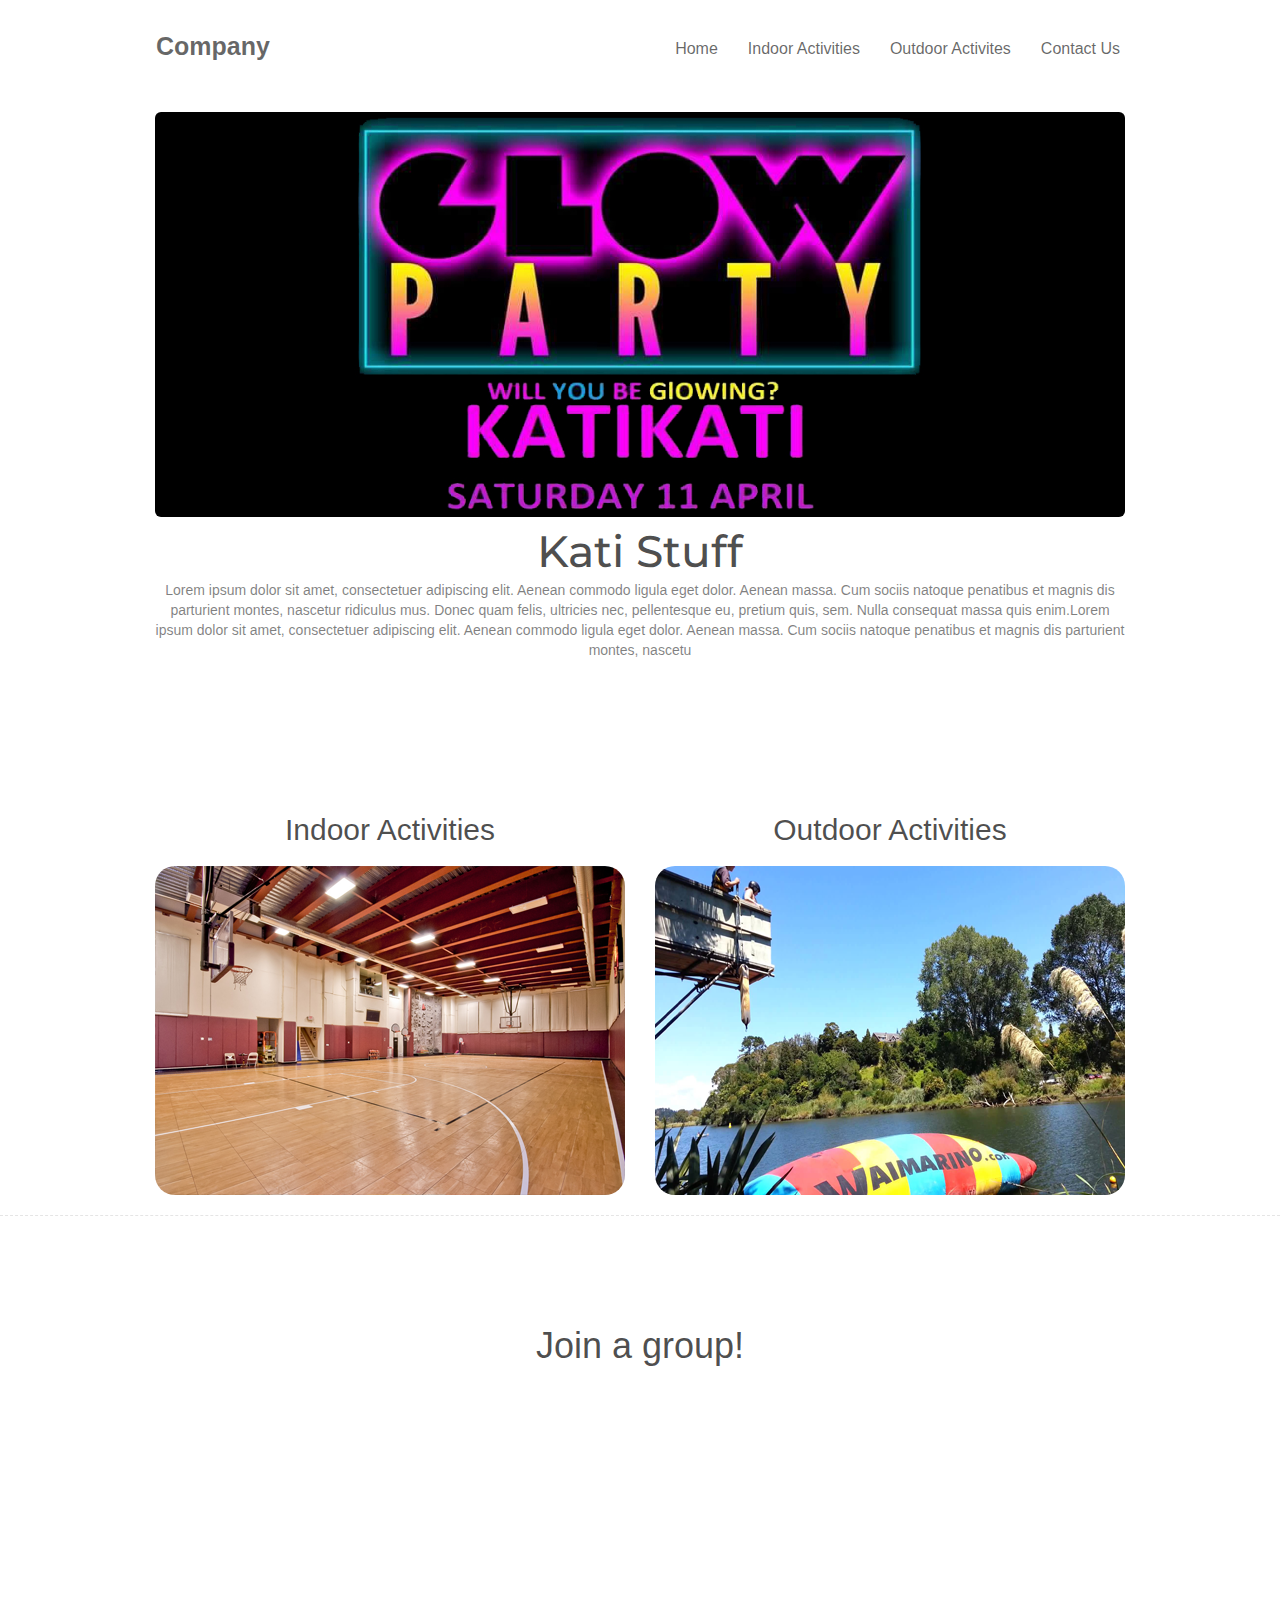
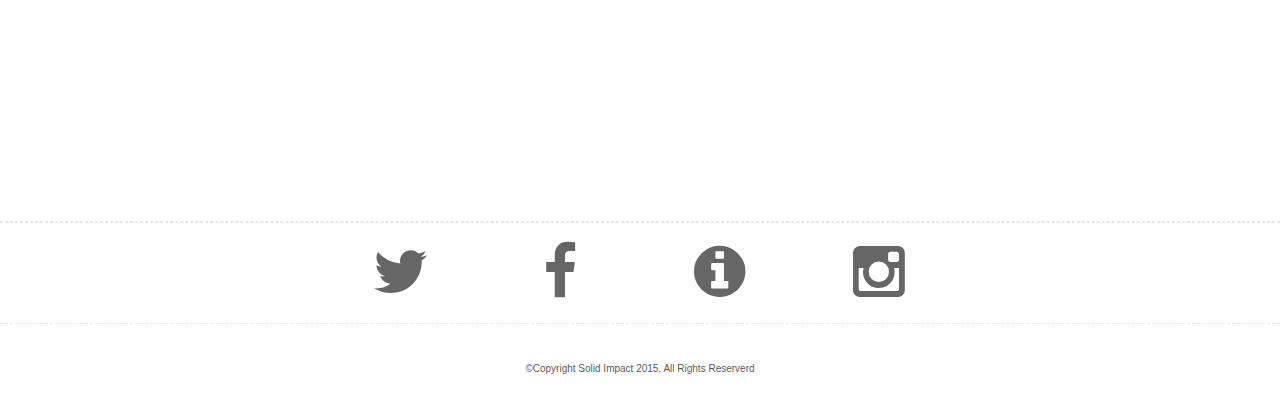
==== index.html @ 8f399c07 "Added Facebook and new pages" ====
<!doctype html>
<html>
<head>
    <meta charset="utf-8">
    <meta name="keywords" content="">
    <meta name="description" content="">
    <link rel="shortcut icon" type="image/png" href="favicon.png" />
    <meta name="viewport" content="width=device-width, initial-scale=1">
    <link rel="stylesheet" type="text/css" href="./css/bootstrap.css">
    <link rel="stylesheet" id="ppstyle" type="text/css" href="style.css">
    <link rel='stylesheet' href='./css/font-awesome.min.css'/><link href='http://fonts.googleapis.com/css?family=Montserrat' rel='stylesheet' type='text/css'>
    <script src="./js/jquery-2.1.0.min.js"></script>
    <script src="./js/bootstrap.js"></script>
    <script src="./js/blocs.js"></script>
    <title>index - </title>
</head>
<body>
<!-- Main container -->
<div class="page-container">
    <!-- Navigation Bloc --><div class="bloc bgc-2 l-bloc" id="nav-bloc">
	<div class="container bloc-sm">
		<nav class="navbar row">
			<div class="navbar-header">
				<a class="navbar-brand" href="index.html">Company</a>
				<button id="nav-toggle" type="button" class="ui-navbar-toggle navbar-toggle" data-toggle="collapse" data-target=".navbar-1">
					<span class="sr-only">Toggle navigation</span><span class="icon-bar"></span><span class="icon-bar"></span><span class="icon-bar"></span>
				</button>
			</div>
			<div class="collapse navbar-collapse navbar-1">
				<ul class="site-navigation nav">
					<li>
						<a href="index.html">Home</a>
					</li>
					<li>
						<a href="indoor-activities.html">Indoor Activities</a>
					</li>
					<li>
						<a href="outdoor-activites-.html">Outdoor Activites</a>
					</li>
					<li>
						<a href="-contact-us.html">Contact Us</a>
					</li>
				</ul>
			</div>
		</nav>
	</div>
</div><!-- Navigation Bloc END --><!-- bloc-1 --><div class="bloc  l-bloc" id="bloc-1">
	<div class="container bloc-sm">
		<div class="row">
			<div class="col-sm-12">
				<img src="img/Untitled-2.jpg" class="img-responsive img-rd" alt='' />
				<h3 class="text-center  mg-sm">
					Kati Stuff
				</h3>
				<p class="text-center">
					Lorem ipsum dolor sit amet, consectetuer adipiscing elit. Aenean commodo ligula eget dolor. Aenean massa. Cum sociis natoque penatibus et magnis dis parturient montes, nascetur ridiculus mus. Donec quam felis, ultricies nec, pellentesque eu, pretium quis, sem. Nulla consequat massa quis enim.Lorem ipsum dolor sit amet, consectetuer adipiscing elit. Aenean commodo ligula eget dolor. Aenean massa. Cum sociis natoque penatibus et magnis dis parturient montes, nascetu
				</p>
			</div>
		</div>
	</div>
</div><!-- bloc-1 END --><!-- bloc-2 --><div class="bloc  l-bloc" id="bloc-2">
	<div class="container bloc-sm">
		<div class="row">
			<div class="text-center">
				<a href="index.html" class="btn   btn-lg wire-btn-c-1 btn-wire">Find An Activity</a>
			</div>
		</div>
	</div>
</div><!-- bloc-2 END --><!-- bloc-3 --><div class="bloc l-bloc " id="bloc-3">
	<div class="container bloc-sm">
		<div class="row">
			<div class="col-sm-6">
				<h2 class="mg-md text-center">
					Indoor Activities
				</h2><a href="index.html"><img src="img/Untitled-5.png" class="img-responsive img-rd-md" alt='' /></a>
			</div>
			<div class="col-sm-6">
				<h2 class="mg-md text-center">
					Outdoor Activities
				</h2><a href="index.html"><img src="img/Untitled-4.png" class="img-responsive img-rd-md" alt='' /></a>
			</div>
		</div>
	</div>
</div><!-- bloc-3 END --><!-- bloc-4 --><div class="bloc  l-bloc b-divider-dashed" id="bloc-4">
	<div class="container bloc-lg">
		<div class="row">
			<div class="col-sm-12">
				<h1 class="mg-md text-center">
					Join a group!
				</h1>
			</div>
		</div>
		<div class="row voffset">
			<div class="col-sm-6">
				<iframe width="100%" height="300" frameborder="0" style="border:0">
				</iframe>
			</div>
			<div class="col-sm-6">
				<iframe width="100%" height="300" frameborder="0" style="border:0">
				</iframe>
			</div>
		</div>
	</div>
</div><!-- bloc-4 END --><!-- bloc-5 --><div class="bloc  l-bloc b-divider-dashed" id="bloc-5">
	<div class="container bloc-sm">
		<div class="row">
			<div class="col-sm-12 col-md-8 col-md-offset-2">
				<div class="col-sm-3 text-center">
					<a class="social-lg" href="#"><span class="fa fa-twitter icon-lg"></span></a>
				</div>
				<div class="col-sm-3 text-center">
					<a class="social-lg" href="#"><span class="fa fa-facebook icon-lg"></span></a>
				</div>
				<div class="col-sm-3 text-center">
					<a class="social-lg" href="index.html"><span class="fa fa-info-circle icon-lg"></span></a>
				</div>
				<div class="col-sm-3 text-center">
					<a class="social-lg" href="#"><span class="fa fa-instagram icon-lg"></span></a>
				</div>
			</div>
		</div>
	</div>
</div><!-- bloc-5 END --><!-- Footer - bloc-9 --><div class="bloc  l-bloc" id="bloc-9">
	<div class="container">
		<div class="col-sm-12 col-md-8 col-md-offset-2">
			<h3 class="text-center ">
				©Copyright Solid Impact 2015, All Rights Reserverd
			</h3>
		</div>
	</div>
</div><!-- Footer - bloc-9 END -->
</div>
<!-- Main container END -->

</body>
    
<!-- Google Analytics -->

<!-- Google Analytics END -->

</html>
---- style.css ----
/*-----------------------------------------------------------------------------------*/
/*	    
/*      Built with blocs
/*-----------------------------------------------------------------------------------*/

body{
	margin:0;
	padding:0;
    background:#FFF;
    -webkit-font-smoothing: antialiased;
}
a:hover{text-decoration: none; cursor:pointer;}


   


/* Globals type styling */
    h1, h2, h3, h4, h5, h6, p, label, .btn, a{
	font-family:"Helvetica";
}


/* Site container width */

.container{
	max-width:970px;
}

/* Blocs */

.bloc{
	width:100%;
	background: 50% 50% no-repeat;
	-webkit-background-size: cover;
	-moz-background-size: cover;
	-o-background-size: cover;
	background-size: cover;
}


/* Bloc sizes */

.bloc-lg{
	padding:100px 0;
}
.bloc-sm{
	padding:20px 0;
}


/* Bloc - Light theme */

.l-bloc{
	color:rgba(0,0,0,.5);
}
.l-bloc button:hover{
	color:rgba(0,0,0,.7);
}
.l-bloc h1,.l-bloc h2,.l-bloc h3,.l-bloc h4,.l-bloc h5, .l-bloc h6, .l-bloc .ico{
	color:rgba(0,0,0,.7);
}
.l-bloc .icon-round{
	border-color:rgba(0,0,0,.7);
}
.l-bloc .divider-h span{
	border-color:rgba(0,0,0,.1);
}
.l-bloc a{
	color:rgba(0,0,0,.6);
}
.l-bloc a:hover{
	color:rgba(0,0,0,1);
}
.l-bloc .navbar-toggle .icon-bar{
	color:rgba(0,0,0,.6);
}
.l-bloc .btn-wire, .l-bloc .btn-wire:hover{
	color:rgba(0,0,0,.7);
	border-color:rgba(0,0,0,.3);
}
.voffset{
	margin-top:30px;
}
/* Bloc Dividers */

.b-divider-dashed{
	border-top:1px dashed rgba(0,0,0,.1);
	border-bottom:1px dashed rgba(0,0,0,.1);
}


/* Custom bloc styling */

#nav-bloc,#bloc-1,#bloc-3,#bloc-6,#bloc-7,#bloc-8{
	background-color:#ffffff;
}
#bloc-2,#bloc-4,#bloc-5,#bloc-9{
	background-color:#ffffff;
}
#bloc-1 h3{
	font-family: Montserrat;
	font-size: 44px;
}
#bloc-9 h3{
	line-height: 50px;
	font-size: 10px;
}


/* NavBar */

.navbar{
	margin-bottom: 0;
}
.navbar-brand{
	height:auto;
	padding:15px 15px;
	font-size:25px!important;
	font-weight:normal;
	font-weight:600;
}
.navbar-brand img{
	width: auto;
	max-height: 200px;
	margin: 0 5px 0 0;
	display:inline;
}
.navbar-brand{
	padding: 15px 15px;
}
.navbar .nav{
	padding-top: 2px;
	margin-right: -16px;
	float:right;
}
.nav > li{
	float:left;
	margin-top:4px;
	font-size:16px;
}
.nav > li a:hover, .nav > li a:focus{
	background:transparent;
}
.navbar-toggle{
	margin: 10px 0 0 0;
	border: 0px;
}
.navbar-toggle:hover{
	background:transparent!important;
}
.navbar-toggle .icon-bar{
	background-color: rgba(0,0,0,.5);
	width: 26px;
}
 /* Inverted navbar */

.nav-invert .navbar .nav{
	float:left;
}
.nav-invert .navbar-header, .nav-invert .navbar-brand{
	float:right;
}
 @media (min-width: 768px){
	.site-navigation{
	position: absolute;
	 top: 50%;
	 right:20px;
	transform: translate(0, -50%);
	-webkit-transform:translateY(-50%);
}
.nav-invert .site-navigation{
	left:20px;
	right:0;
}
}

/* Bric adjustment margins */

.mg-sm{
	margin-top:10px;
	margin-bottom:5px;
}
.mg-md{
	margin-top:10px;
	margin-bottom:20px;
}

/* Buttons */

.btn{
	margin: 0 5px 5px 0;
}
.btn.pull-right{
	margin: 0 0 5px 5px;
}
.btn-d,.btn-d:hover,.btn-d:focus{
	color:#FFF!important;
	background:rgba(0,0,0,.3);
}
.btn-wire{
	background:transparent!important;
	border:2px solid transparent;
}
.btn-wire:hover{
	background:transparent!important;
	border:2px solid transparent;
}

/* Button colour styles */

.btn-c-1{
	background:#ffffff;
	color:rgba(0,0,0,.5)!important;
}
.btn-c-1:hover{
	background:#cccccc;
	color:rgba(0,0,0,.5)!important;
}
.wire-btn-c-1{
	color:#ffffff!important;
	border-color:#ffffff!important;
}


/* Icons */
.icon-lg{
	font-size:60px!important;
}


/*  Rounded image */
.img-rd{
	border-radius:6px;
}
.img-rd-md{
	border-radius:20px;
}
.img-rd-lg{
	border-radius:34px;
}



/*iFrame*/

iframe{
	border:0;
}


/* Mobile adjustments */

@media (max-width: 767px)
{
    .page-container{
        overflow-x: hidden;
    }
    h1,h2,h3,h4,h5,h6,p{
        padding-left:5px!important; 
        padding-right:5px!important; 
    }
    .bloc{
        text-align: center;
        -webkit-background-size: auto 200%;
        -moz-background-size: auto 200%;
        -o-background-size: auto 200%;
        background-size: auto 200%;
    }
    .b-parallax{
        background-attachment:scroll;
    }
    .navbar .nav{
        padding-top: 0;
        border-top:1px solid rgba(0,0,0,.2);
        float:none!important;
    }
    .navbar.row{
        margin-left: 0;
        margin-right: 0;
    }
    .site-navigation{
	   position:inherit;
	   transform:none;
	   -webkit-transform:none;
	   -ms-transform:none;
    }  
    .nav > li{
        margin-top: 0;
        border-bottom:1px solid rgba(0,0,0,.1);
        background:rgba(0,0,0,.05);
        text-align: left;
        width:100%;
    }
    .nav > li:hover{
        background:rgba(0,0,0,.08);
    }
    .navbar-collapse{
        padding:0;
        overflow-x: hidden;
        -webkit-box-shadow: none;
        box-shadow: none;
    }
    .navbar-brand img{
        max-height: 40px;
        width:auto;
        margin: -10px 5px 0 0;    
    }
    .nav-invert .navbar-header{
        float: none;
        width:100%;
    }
    .nav-invert .navbar-toggle{
        float:left; 
    }
    .btn.pull-left, .btn.pull-right{
       float:none!important; 
    }
    .bloc-xl,.bloc-lg{
        padding: 40px 0;
    }
    .a-block{
        text-align: center;
    }
    .btn-dwn{
       display:none; 
    }
}
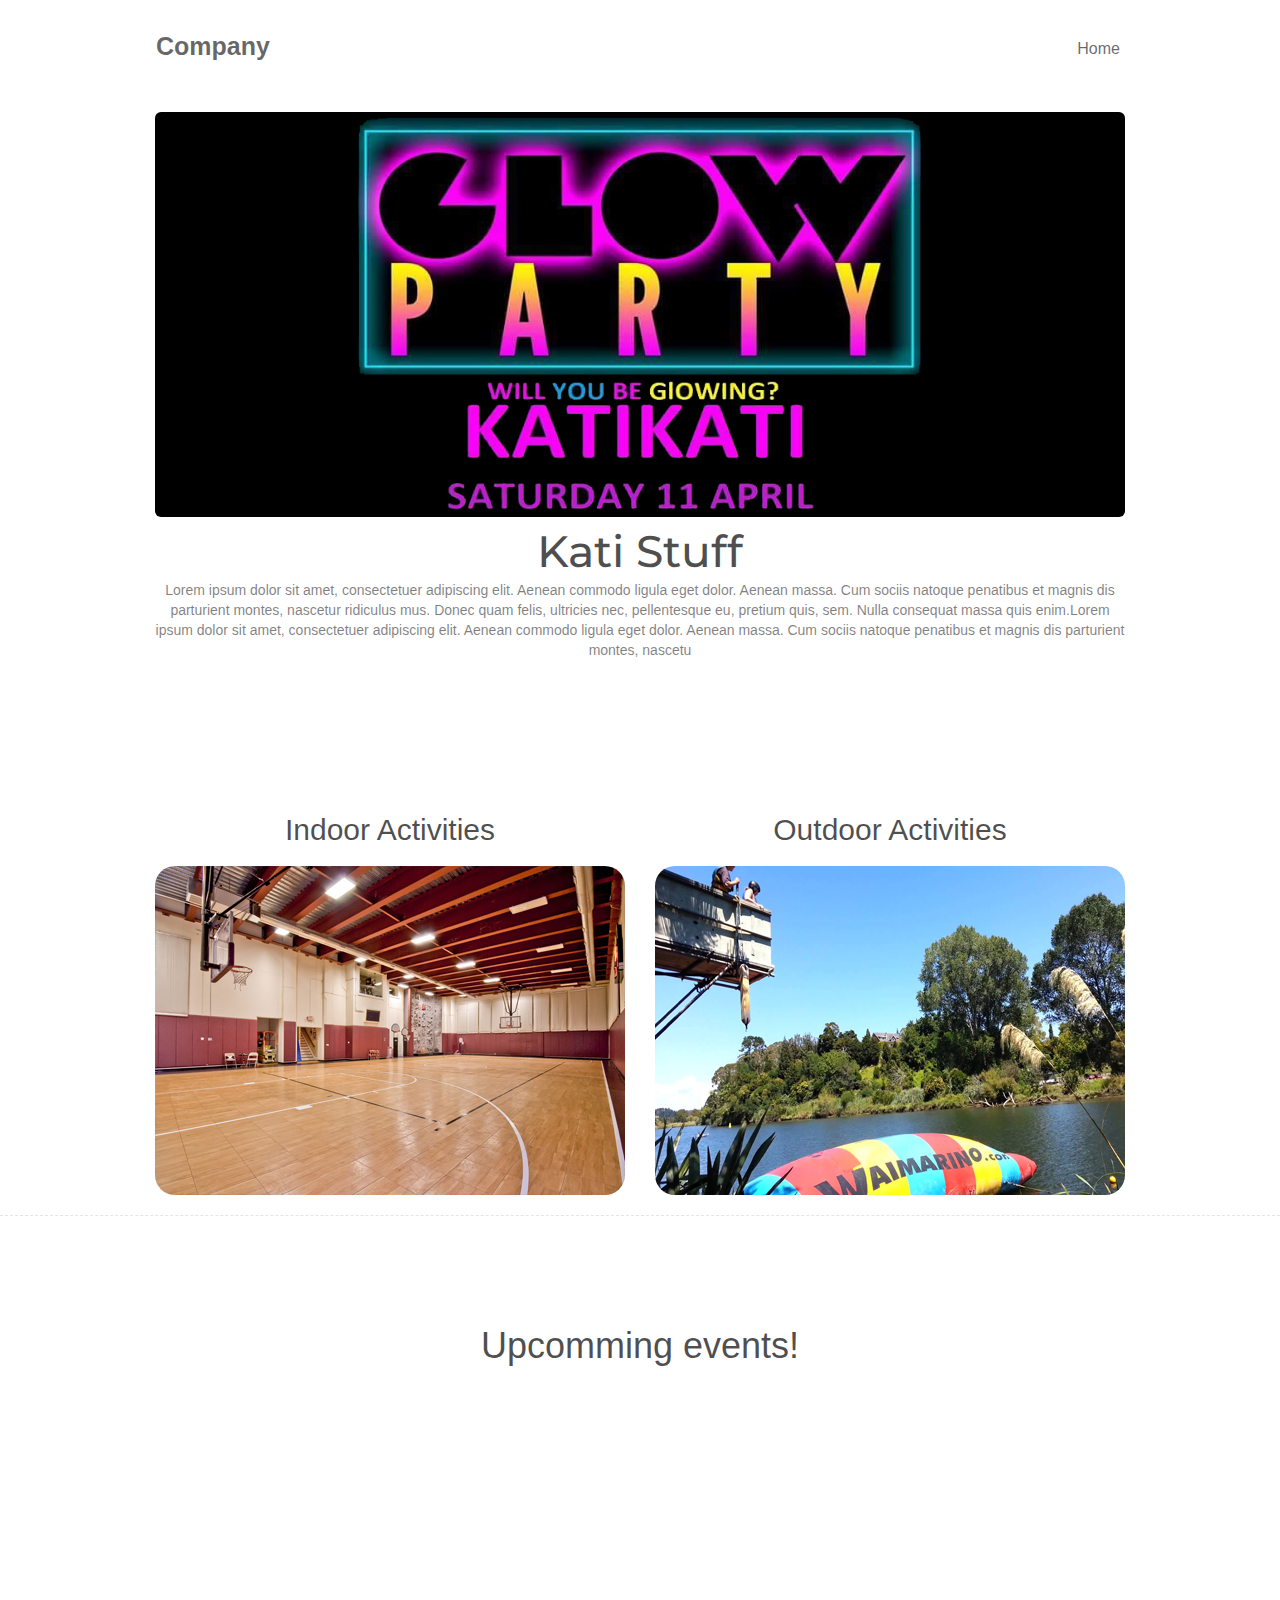
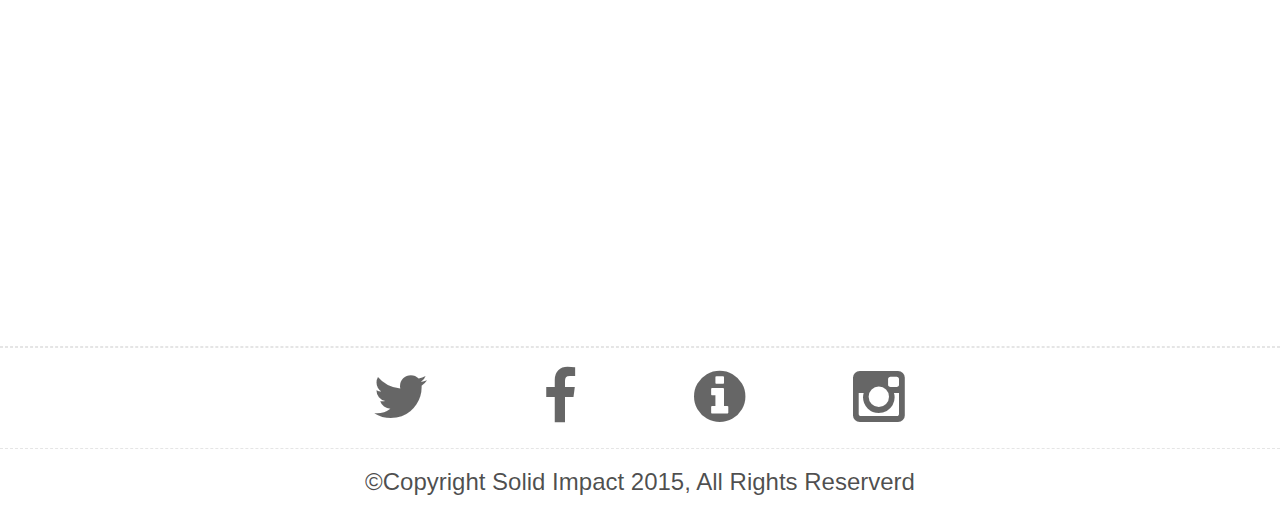
==== commit 34f46d98: "Fix facebook width & height" ====
--- a/index.html
+++ b/index.html
@@ -17,8 +17,8 @@
 <body>
 <!-- Main container -->
 <div class="page-container">
-    -<!-- Navigation Bloc -->+    
+<!-- Navigation Bloc -->
 <div class="bloc bgc-2 l-bloc" id="nav-bloc">
 	<div class="container bloc-sm">
 		<nav class="navbar row">
@@ -33,23 +33,14 @@
 					<li>
 						<a href="index.html">Home</a>
 					</li>
-					<li>
-						<a href="indoor-activities.html">Indoor Activities</a>
-					</li>
-					<li>
-						<a href="outdoor-activites-.html">Outdoor Activites</a>
-					</li>
-					<li>
-						<a href="-contact-us.html">Contact Us</a>
-					</li>
 				</ul>
 			</div>
 		</nav>
 	</div>
-</div>-<!-- Navigation Bloc END -->--<!-- bloc-1 -->+</div>
+<!-- Navigation Bloc END -->
+
+<!-- bloc-1 -->
 <div class="bloc  l-bloc" id="bloc-1">
 	<div class="container bloc-sm">
 		<div class="row">
@@ -64,10 +55,10 @@
 			</div>
 		</div>
 	</div>
-</div>-<!-- bloc-1 END -->--<!-- bloc-2 -->+</div>
+<!-- bloc-1 END -->
+
+<!-- bloc-2 -->
 <div class="bloc  l-bloc" id="bloc-2">
 	<div class="container bloc-sm">
 		<div class="row">
@@ -76,10 +67,10 @@
 			</div>
 		</div>
 	</div>
-</div>-<!-- bloc-2 END -->--<!-- bloc-3 -->+</div>
+<!-- bloc-2 END -->
+
+<!-- bloc-3 -->
 <div class="bloc l-bloc " id="bloc-3">
 	<div class="container bloc-sm">
 		<div class="row">
@@ -95,34 +86,34 @@
 			</div>
 		</div>
 	</div>
-</div>-<!-- bloc-3 END -->--<!-- bloc-4 -->+</div>
+<!-- bloc-3 END -->
+
+<!-- bloc-4 -->
 <div class="bloc  l-bloc b-divider-dashed" id="bloc-4">
 	<div class="container bloc-lg">
 		<div class="row">
 			<div class="col-sm-12">
 				<h1 class="mg-md text-center">
-					Join a group!
+					Upcomming events!
 				</h1>
 			</div>
 		</div>
 		<div class="row voffset">
 			<div class="col-sm-6">
-				<iframe width="100%" height="300" frameborder="0" style="border:0">
-				</iframe>
+				<iframe src="http://www.facebook.com/plugins/likebox.php?href=http%3A%2F%2Fwww.facebook.com%2Fyouthmpowa?fref=ts&width=600&colorscheme=light&show_faces=true&border_color&stream=true&header=true&height=435" scrolling="yes" frameborder="0" style="border:none; overflow:hidden; width:500px; height:430px; background: white; float:left; " allowtransparency="true">
+</iframe>
 			</div>
 			<div class="col-sm-6">
-				<iframe width="100%" height="300" frameborder="0" style="border:0">
-				</iframe>
+				<iframe src="http://www.facebook.com/plugins/likebox.php?href=http%3A%2F%2Fwww.facebook.com%2FKatchKatikatiInc?fref=ts&width=600&colorscheme=light&show_faces=true&border_color&stream=true&header=true&height=435" scrolling="yes" frameborder="0" style="border:none; overflow:hidden; width:500px; height:430px; background: white; float:left; " allowtransparency="true">
+</iframe>
 			</div>
 		</div>
 	</div>
-</div>-<!-- bloc-4 END -->--<!-- bloc-5 -->+</div>
+<!-- bloc-4 END -->
+
+<!-- bloc-5 -->
 <div class="bloc  l-bloc b-divider-dashed" id="bloc-5">
 	<div class="container bloc-sm">
 		<div class="row">
@@ -142,11 +133,11 @@
 			</div>
 		</div>
 	</div>
-</div>-<!-- bloc-5 END -->--<!-- Footer - bloc-9 -->-<div class="bloc  l-bloc" id="bloc-9">
+</div>
+<!-- bloc-5 END -->
+
+<!-- Footer - bloc-6 -->
+<div class="bloc  l-bloc" id="bloc-6">
 	<div class="container">
 		<div class="col-sm-12 col-md-8 col-md-offset-2">
 			<h3 class="text-center ">
@@ -154,8 +145,8 @@
 			</h3>
 		</div>
 	</div>
-</div>-<!-- Footer - bloc-9 END -->
+</div>
+<!-- Footer - bloc-6 END -->
 </div>
 <!-- Main container END -->
 
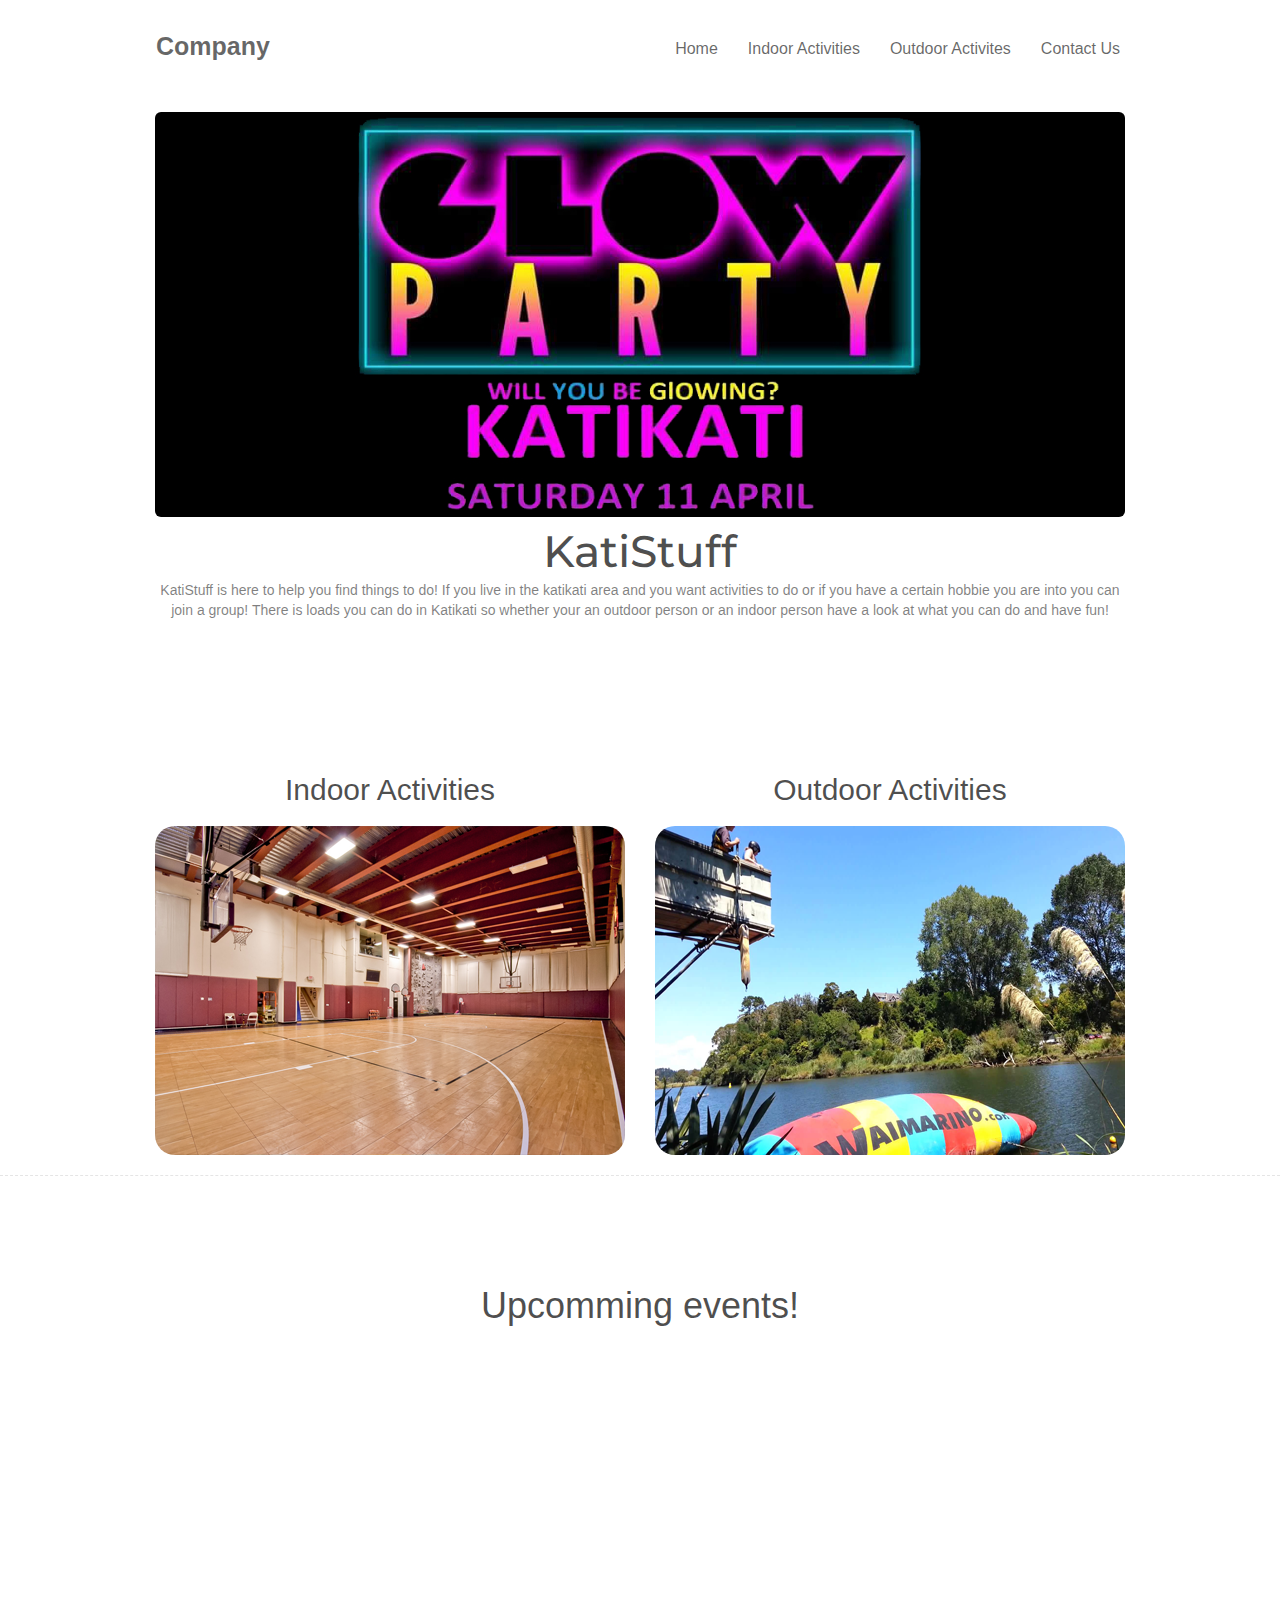
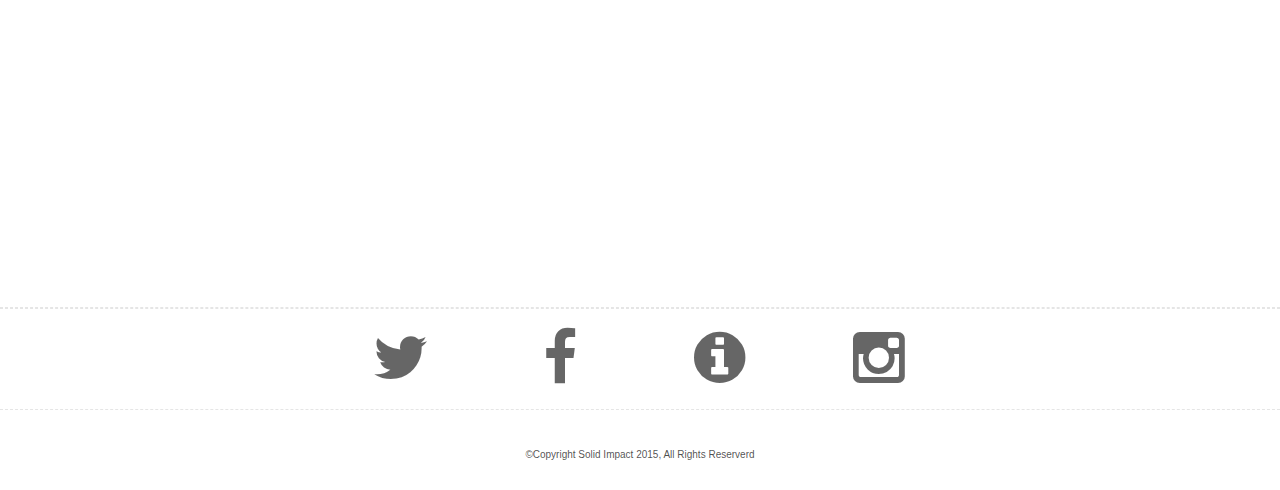
==== commit a0c608d4: "Merge branch 'master' of https://github.com/Splizard/KatiStuff" ====
--- a/index.html
+++ b/index.html
@@ -33,6 +33,15 @@
 					<li>
 						<a href="index.html">Home</a>
 					</li>
+					<li>
+						<a href="indoor-activities.html">Indoor Activities</a>
+					</li>
+					<li>
+						<a href="outdoor-activites-.html">Outdoor Activites</a>
+					</li>
+					<li>
+						<a href="-contact-us.html">Contact Us</a>
+					</li>
 				</ul>
 			</div>
 		</nav>
@@ -47,10 +56,10 @@
 			<div class="col-sm-12">
 				<img src="img/Untitled-2.jpg" class="img-responsive img-rd" alt='' />
 				<h3 class="text-center  mg-sm">
-					Kati Stuff
+					KatiStuff
 				</h3>
 				<p class="text-center">
-					Lorem ipsum dolor sit amet, consectetuer adipiscing elit. Aenean commodo ligula eget dolor. Aenean massa. Cum sociis natoque penatibus et magnis dis parturient montes, nascetur ridiculus mus. Donec quam felis, ultricies nec, pellentesque eu, pretium quis, sem. Nulla consequat massa quis enim.Lorem ipsum dolor sit amet, consectetuer adipiscing elit. Aenean commodo ligula eget dolor. Aenean massa. Cum sociis natoque penatibus et magnis dis parturient montes, nascetu
+					KatiStuff is here to help you find things to do! If you live in the katikati area and you want activities to do or if you have a certain hobbie you are into you can join a group! There is loads you can do in Katikati so whether your an outdoor person or an indoor person have a look at what you can do and have fun!
 				</p>
 			</div>
 		</div>
@@ -108,6 +117,8 @@
 				<iframe src="http://www.facebook.com/plugins/likebox.php?href=http%3A%2F%2Fwww.facebook.com%2FKatchKatikatiInc?fref=ts&width=600&colorscheme=light&show_faces=true&border_color&stream=true&header=true&height=435" scrolling="yes" frameborder="0" style="border:none; overflow:hidden; width:500px; height:430px; background: white; float:left; " allowtransparency="true">
 </iframe>
 			</div>
+			<div class="col-sm-6">
+			</div>
 		</div>
 	</div>
 </div>
@@ -136,8 +147,8 @@
 </div>
 <!-- bloc-5 END -->
 
-<!-- Footer - bloc-6 -->
-<div class="bloc  l-bloc" id="bloc-6">
+<!-- Footer - bloc-9 -->
+<div class="bloc  l-bloc" id="bloc-9">
 	<div class="container">
 		<div class="col-sm-12 col-md-8 col-md-offset-2">
 			<h3 class="text-center ">
@@ -146,7 +157,7 @@
 		</div>
 	</div>
 </div>
-<!-- Footer - bloc-6 END -->
+<!-- Footer - bloc-9 END -->
 </div>
 <!-- Main container END -->
 
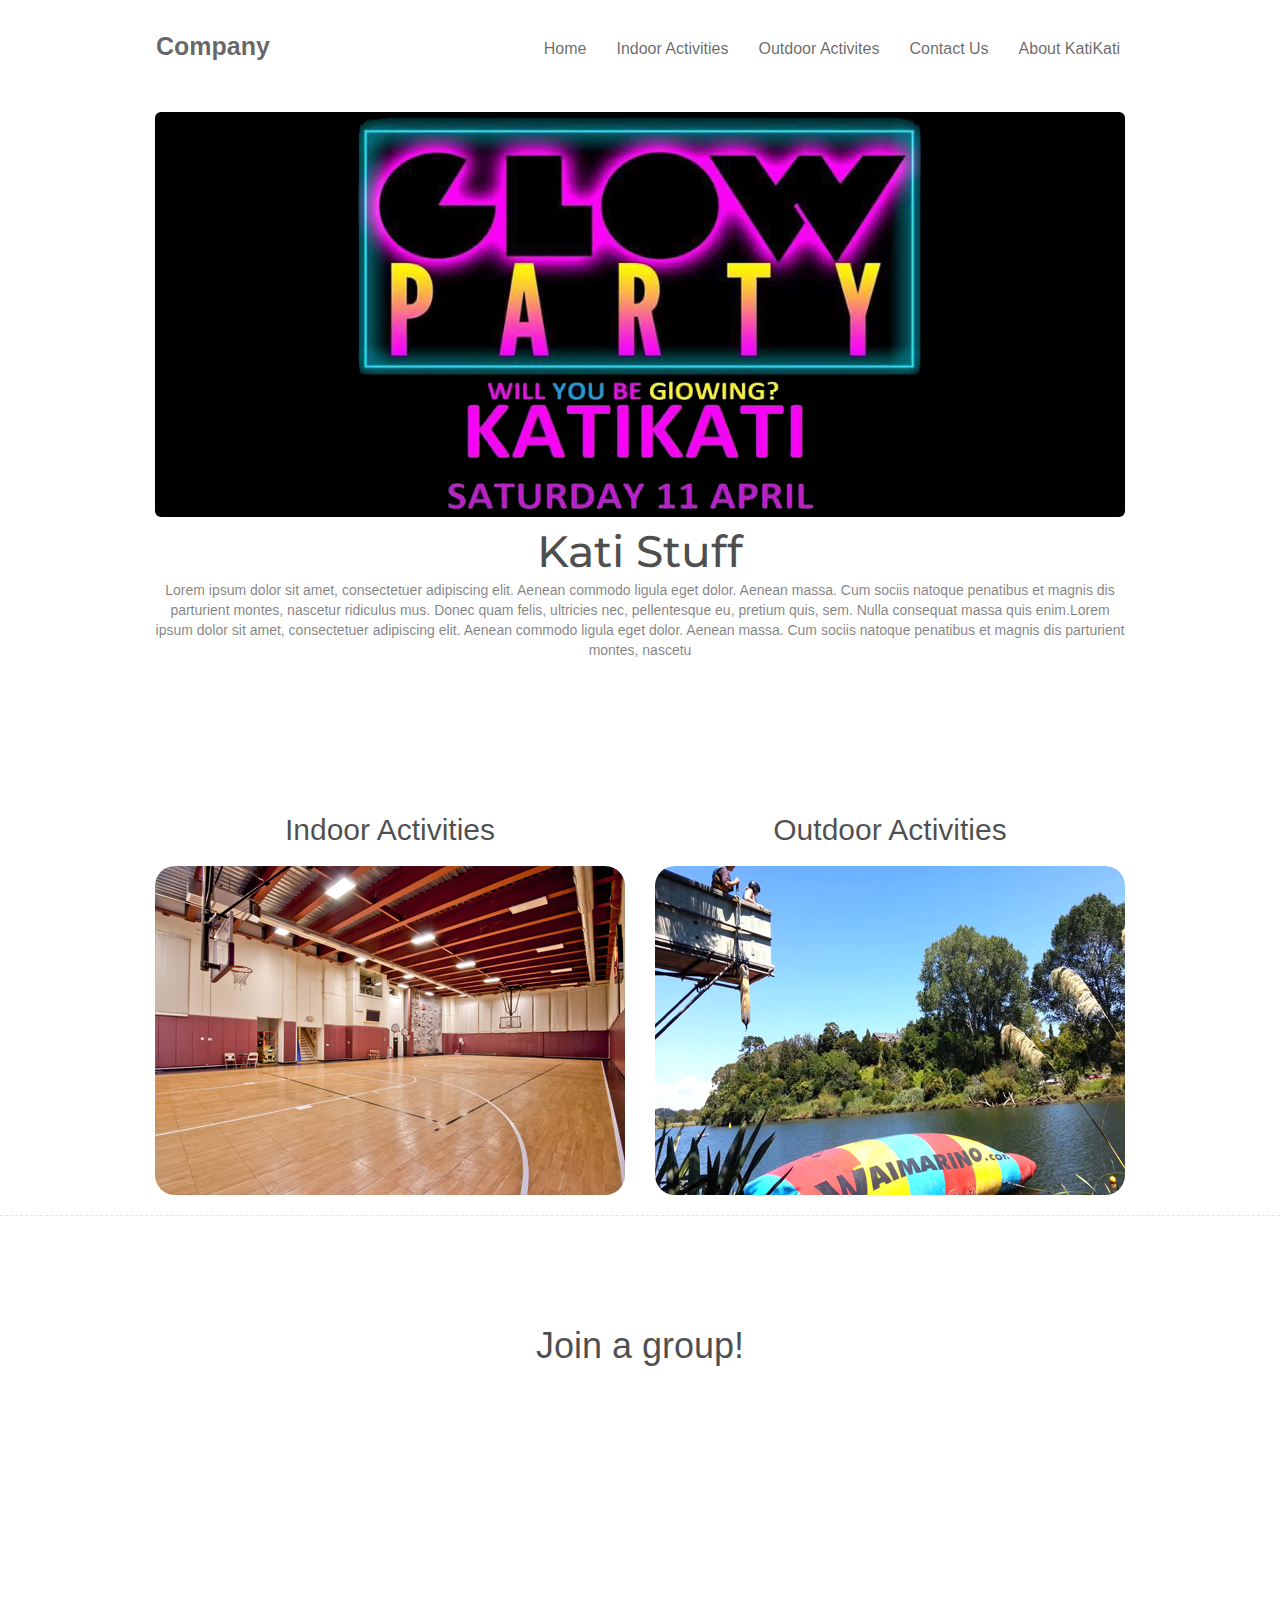
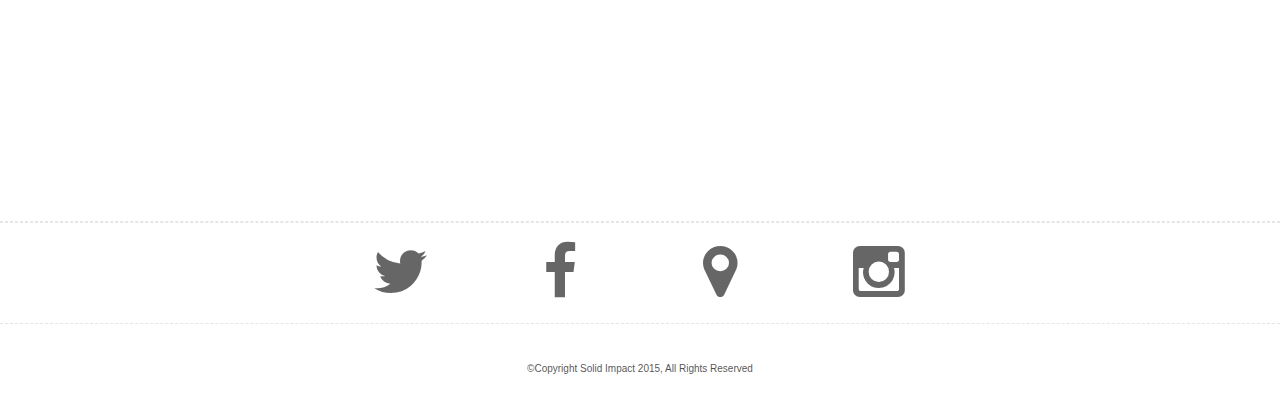
==== commit bbd55c8b: "Added About katikait" ====
--- a/index.html
+++ b/index.html
@@ -17,8 +17,8 @@
 <body>
 <!-- Main container -->
 <div class="page-container">
-    
-<!-- Navigation Bloc -->
+    +<!-- Navigation Bloc --> <div class="bloc bgc-2 l-bloc" id="nav-bloc">
 	<div class="container bloc-sm">
 		<nav class="navbar row">
@@ -42,32 +42,35 @@
 					<li>
 						<a href="-contact-us.html">Contact Us</a>
 					</li>
+					<li>
+						<a href="about-katikati.html">About KatiKati</a>
+					</li>
 				</ul>
 			</div>
 		</nav>
 	</div>
-</div>
-<!-- Navigation Bloc END -->
-
-<!-- bloc-1 -->
+</div>+<!-- Navigation Bloc END -->++<!-- bloc-1 --> <div class="bloc  l-bloc" id="bloc-1">
 	<div class="container bloc-sm">
 		<div class="row">
 			<div class="col-sm-12">
 				<img src="img/Untitled-2.jpg" class="img-responsive img-rd" alt='' />
 				<h3 class="text-center  mg-sm">
-					KatiStuff
+					Kati Stuff
 				</h3>
 				<p class="text-center">
-					KatiStuff is here to help you find things to do! If you live in the katikati area and you want activities to do or if you have a certain hobbie you are into you can join a group! There is loads you can do in Katikati so whether your an outdoor person or an indoor person have a look at what you can do and have fun!
+					Lorem ipsum dolor sit amet, consectetuer adipiscing elit. Aenean commodo ligula eget dolor. Aenean massa. Cum sociis natoque penatibus et magnis dis parturient montes, nascetur ridiculus mus. Donec quam felis, ultricies nec, pellentesque eu, pretium quis, sem. Nulla consequat massa quis enim.Lorem ipsum dolor sit amet, consectetuer adipiscing elit. Aenean commodo ligula eget dolor. Aenean massa. Cum sociis natoque penatibus et magnis dis parturient montes, nascetu
 				</p>
 			</div>
 		</div>
 	</div>
-</div>
-<!-- bloc-1 END -->
-
-<!-- bloc-2 -->
+</div>+<!-- bloc-1 END -->++<!-- bloc-2 --> <div class="bloc  l-bloc" id="bloc-2">
 	<div class="container bloc-sm">
 		<div class="row">
@@ -76,10 +79,10 @@
 			</div>
 		</div>
 	</div>
-</div>
-<!-- bloc-2 END -->
-
-<!-- bloc-3 -->
+</div>+<!-- bloc-2 END -->++<!-- bloc-3 --> <div class="bloc l-bloc " id="bloc-3">
 	<div class="container bloc-sm">
 		<div class="row">
@@ -95,36 +98,34 @@
 			</div>
 		</div>
 	</div>
-</div>
-<!-- bloc-3 END -->
-
-<!-- bloc-4 -->
+</div>+<!-- bloc-3 END -->++<!-- bloc-4 --> <div class="bloc  l-bloc b-divider-dashed" id="bloc-4">
 	<div class="container bloc-lg">
 		<div class="row">
 			<div class="col-sm-12">
 				<h1 class="mg-md text-center">
-					Upcomming events!
+					Join a group!
 				</h1>
 			</div>
 		</div>
 		<div class="row voffset">
 			<div class="col-sm-6">
-				<iframe src="http://www.facebook.com/plugins/likebox.php?href=http%3A%2F%2Fwww.facebook.com%2Fyouthmpowa?fref=ts&width=600&colorscheme=light&show_faces=true&border_color&stream=true&header=true&height=435" scrolling="yes" frameborder="0" style="border:none; overflow:hidden; width:500px; height:430px; background: white; float:left; " allowtransparency="true">
-</iframe>
+				<iframe width="100%" height="300" frameborder="0" style="border:0">
+				</iframe>
 			</div>
 			<div class="col-sm-6">
-				<iframe src="http://www.facebook.com/plugins/likebox.php?href=http%3A%2F%2Fwww.facebook.com%2FKatchKatikatiInc?fref=ts&width=600&colorscheme=light&show_faces=true&border_color&stream=true&header=true&height=435" scrolling="yes" frameborder="0" style="border:none; overflow:hidden; width:500px; height:430px; background: white; float:left; " allowtransparency="true">
-</iframe>
-			</div>
-			<div class="col-sm-6">
+				<iframe width="100%" height="300" frameborder="0" style="border:0">
+				</iframe>
 			</div>
 		</div>
 	</div>
-</div>
-<!-- bloc-4 END -->
-
-<!-- bloc-5 -->
+</div>+<!-- bloc-4 END -->++<!-- bloc-5 --> <div class="bloc  l-bloc b-divider-dashed" id="bloc-5">
 	<div class="container bloc-sm">
 		<div class="row">
@@ -136,7 +137,7 @@
 					<a class="social-lg" href="#"><span class="fa fa-facebook icon-lg"></span></a>
 				</div>
 				<div class="col-sm-3 text-center">
-					<a class="social-lg" href="index.html"><span class="fa fa-info-circle icon-lg"></span></a>
+					<a class="social-lg" href="index.html"><span class="fa fa-map-marker icon-lg"></span></a>
 				</div>
 				<div class="col-sm-3 text-center">
 					<a class="social-lg" href="#"><span class="fa fa-instagram icon-lg"></span></a>
@@ -144,20 +145,20 @@
 			</div>
 		</div>
 	</div>
-</div>
-<!-- bloc-5 END -->
-
-<!-- Footer - bloc-9 -->
+</div>+<!-- bloc-5 END -->++<!-- Footer - bloc-9 --> <div class="bloc  l-bloc" id="bloc-9">
 	<div class="container">
 		<div class="col-sm-12 col-md-8 col-md-offset-2">
 			<h3 class="text-center ">
-				©Copyright Solid Impact 2015, All Rights Reserverd
+				©Copyright Solid Impact 2015, All Rights Reserved
 			</h3>
 		</div>
 	</div>
-</div>
-<!-- Footer - bloc-9 END -->
+</div>+<!-- Footer - bloc-9 END -->
 </div>
 <!-- Main container END -->
 
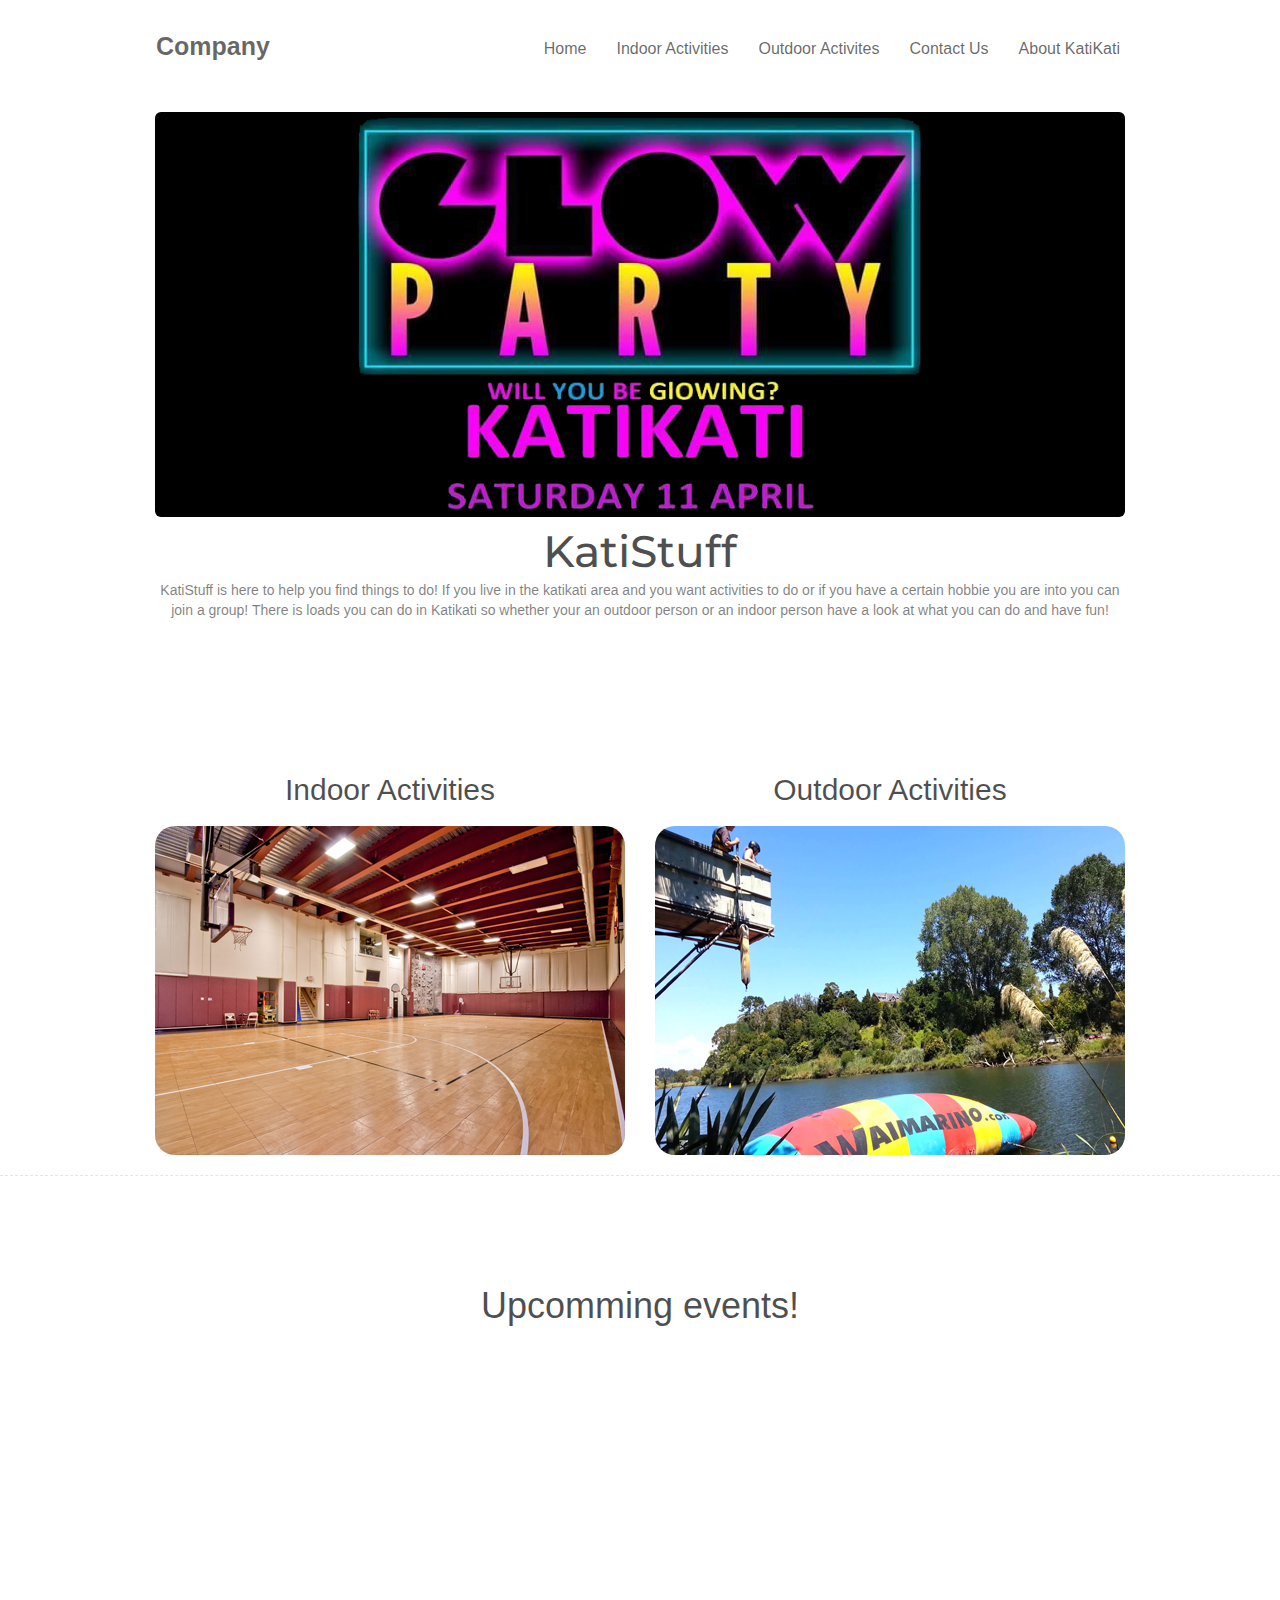
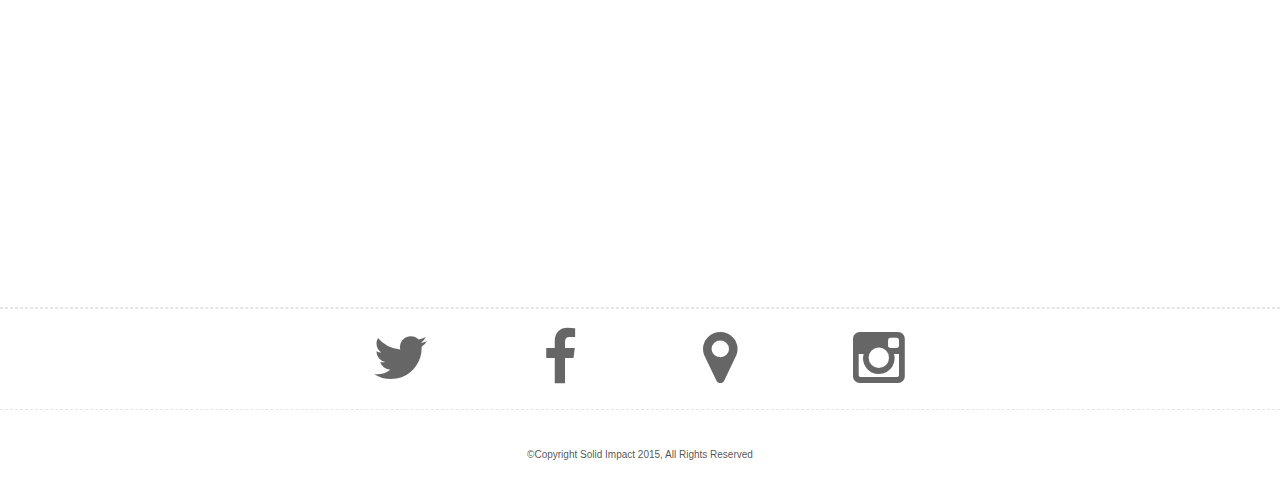
==== commit 75526991: "Merge branch 'master' of https://github.com/Splizard/KatiStuff" ====
--- a/index.html
+++ b/index.html
@@ -17,8 +17,8 @@
 <body>
 <!-- Main container -->
 <div class="page-container">
-    -<!-- Navigation Bloc -->+    
+<!-- Navigation Bloc -->
 <div class="bloc bgc-2 l-bloc" id="nav-bloc">
 	<div class="container bloc-sm">
 		<nav class="navbar row">
@@ -49,28 +49,28 @@
 			</div>
 		</nav>
 	</div>
-</div>-<!-- Navigation Bloc END -->--<!-- bloc-1 -->+</div>
+<!-- Navigation Bloc END -->
+
+<!-- bloc-1 -->
 <div class="bloc  l-bloc" id="bloc-1">
 	<div class="container bloc-sm">
 		<div class="row">
 			<div class="col-sm-12">
 				<img src="img/Untitled-2.jpg" class="img-responsive img-rd" alt='' />
 				<h3 class="text-center  mg-sm">
-					Kati Stuff
+					KatiStuff
 				</h3>
 				<p class="text-center">
-					Lorem ipsum dolor sit amet, consectetuer adipiscing elit. Aenean commodo ligula eget dolor. Aenean massa. Cum sociis natoque penatibus et magnis dis parturient montes, nascetur ridiculus mus. Donec quam felis, ultricies nec, pellentesque eu, pretium quis, sem. Nulla consequat massa quis enim.Lorem ipsum dolor sit amet, consectetuer adipiscing elit. Aenean commodo ligula eget dolor. Aenean massa. Cum sociis natoque penatibus et magnis dis parturient montes, nascetu
+					KatiStuff is here to help you find things to do! If you live in the katikati area and you want activities to do or if you have a certain hobbie you are into you can join a group! There is loads you can do in Katikati so whether your an outdoor person or an indoor person have a look at what you can do and have fun!
 				</p>
 			</div>
 		</div>
 	</div>
-</div>-<!-- bloc-1 END -->--<!-- bloc-2 -->+</div>
+<!-- bloc-1 END -->
+
+<!-- bloc-2 -->
 <div class="bloc  l-bloc" id="bloc-2">
 	<div class="container bloc-sm">
 		<div class="row">
@@ -79,10 +79,10 @@
 			</div>
 		</div>
 	</div>
-</div>-<!-- bloc-2 END -->--<!-- bloc-3 -->+</div>
+<!-- bloc-2 END -->
+
+<!-- bloc-3 -->
 <div class="bloc l-bloc " id="bloc-3">
 	<div class="container bloc-sm">
 		<div class="row">
@@ -98,34 +98,36 @@
 			</div>
 		</div>
 	</div>
-</div>-<!-- bloc-3 END -->--<!-- bloc-4 -->+</div>
+<!-- bloc-3 END -->
+
+<!-- bloc-4 -->
 <div class="bloc  l-bloc b-divider-dashed" id="bloc-4">
 	<div class="container bloc-lg">
 		<div class="row">
 			<div class="col-sm-12">
 				<h1 class="mg-md text-center">
-					Join a group!
+					Upcomming events!
 				</h1>
 			</div>
 		</div>
 		<div class="row voffset">
 			<div class="col-sm-6">
-				<iframe width="100%" height="300" frameborder="0" style="border:0">
-				</iframe>
+				<iframe src="http://www.facebook.com/plugins/likebox.php?href=http%3A%2F%2Fwww.facebook.com%2Fyouthmpowa?fref=ts&width=600&colorscheme=light&show_faces=true&border_color&stream=true&header=true&height=435" scrolling="yes" frameborder="0" style="border:none; overflow:hidden; width:500px; height:430px; background: white; float:left; " allowtransparency="true">
+</iframe>
 			</div>
 			<div class="col-sm-6">
-				<iframe width="100%" height="300" frameborder="0" style="border:0">
-				</iframe>
+				<iframe src="http://www.facebook.com/plugins/likebox.php?href=http%3A%2F%2Fwww.facebook.com%2FKatchKatikatiInc?fref=ts&width=600&colorscheme=light&show_faces=true&border_color&stream=true&header=true&height=435" scrolling="yes" frameborder="0" style="border:none; overflow:hidden; width:500px; height:430px; background: white; float:left; " allowtransparency="true">
+</iframe>
+			</div>
+			<div class="col-sm-6">
 			</div>
 		</div>
 	</div>
-</div>-<!-- bloc-4 END -->--<!-- bloc-5 -->+</div>
+<!-- bloc-4 END -->
+
+<!-- bloc-5 -->
 <div class="bloc  l-bloc b-divider-dashed" id="bloc-5">
 	<div class="container bloc-sm">
 		<div class="row">
@@ -145,10 +147,10 @@
 			</div>
 		</div>
 	</div>
-</div>-<!-- bloc-5 END -->--<!-- Footer - bloc-9 -->+</div>
+<!-- bloc-5 END -->
+
+<!-- Footer - bloc-9 -->
 <div class="bloc  l-bloc" id="bloc-9">
 	<div class="container">
 		<div class="col-sm-12 col-md-8 col-md-offset-2">
@@ -157,8 +159,8 @@
 			</h3>
 		</div>
 	</div>
-</div>-<!-- Footer - bloc-9 END -->
+</div>
+<!-- Footer - bloc-9 END -->
 </div>
 <!-- Main container END -->
 
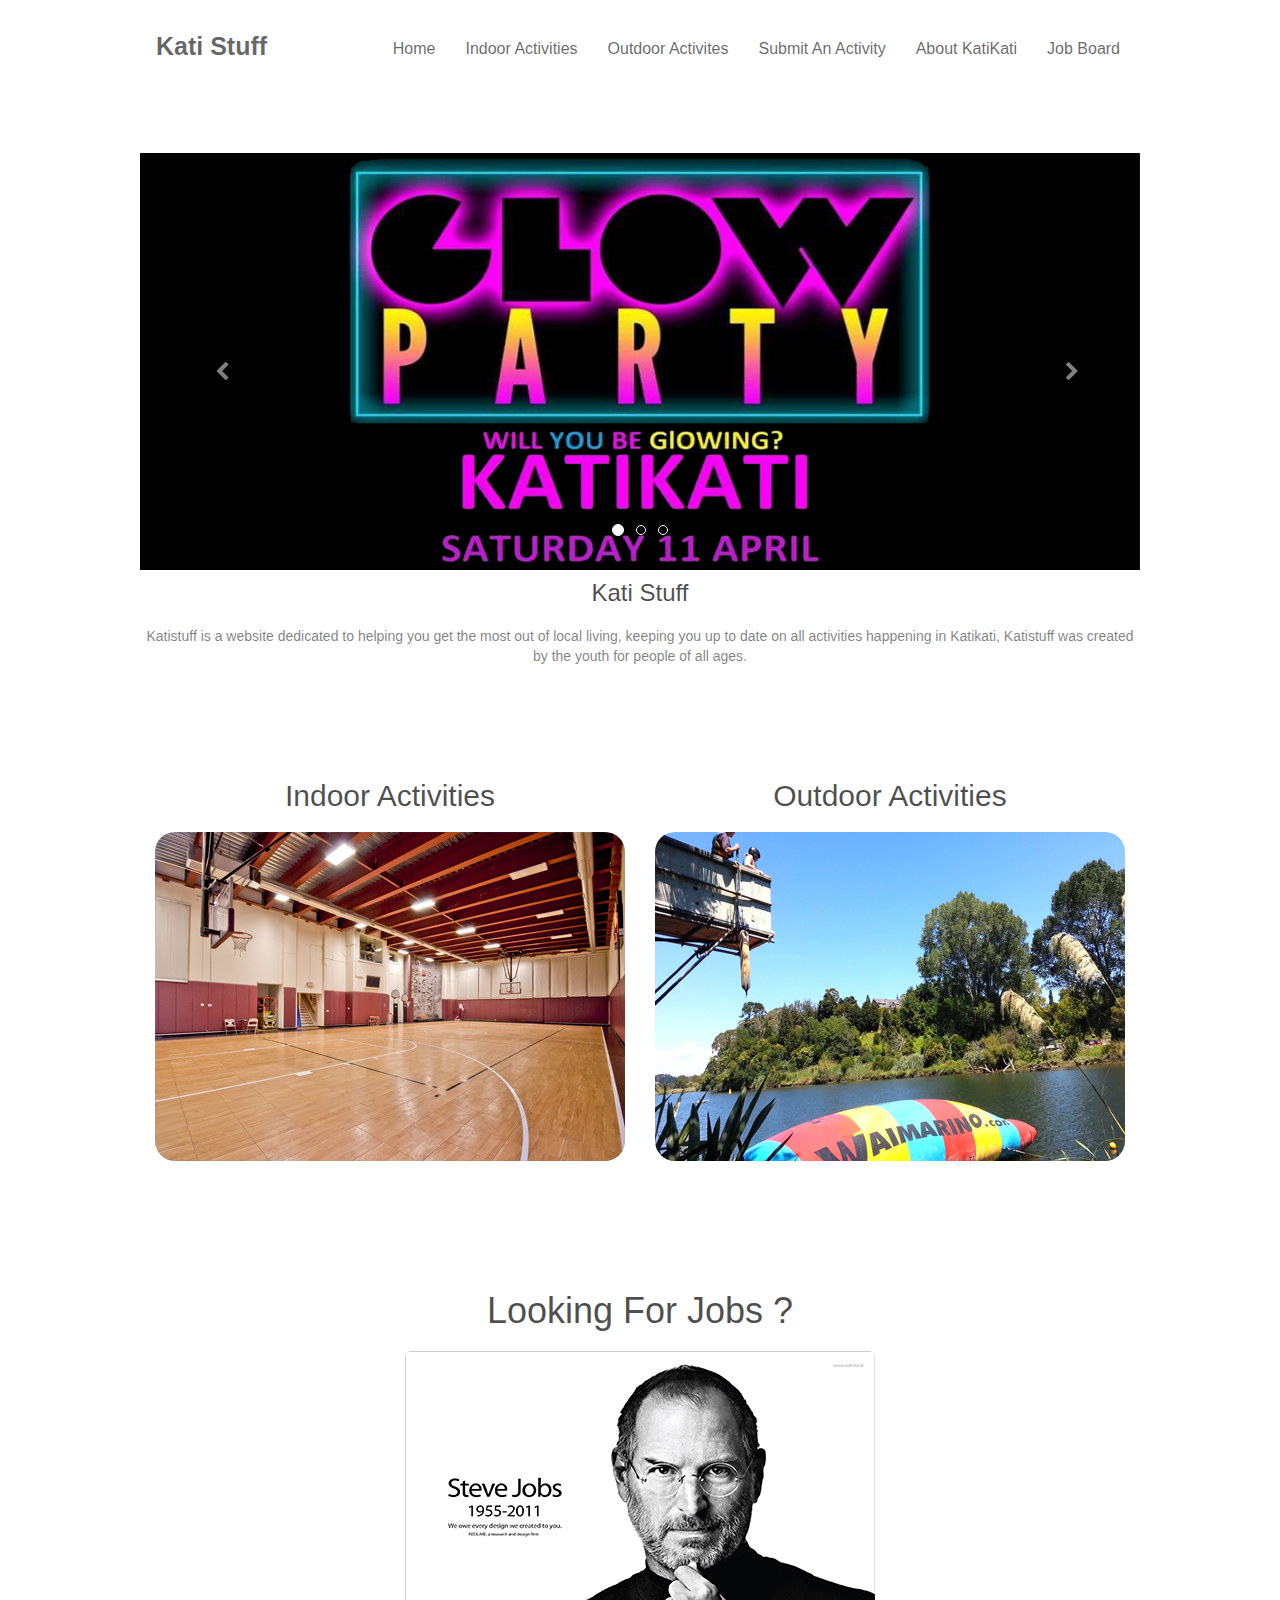
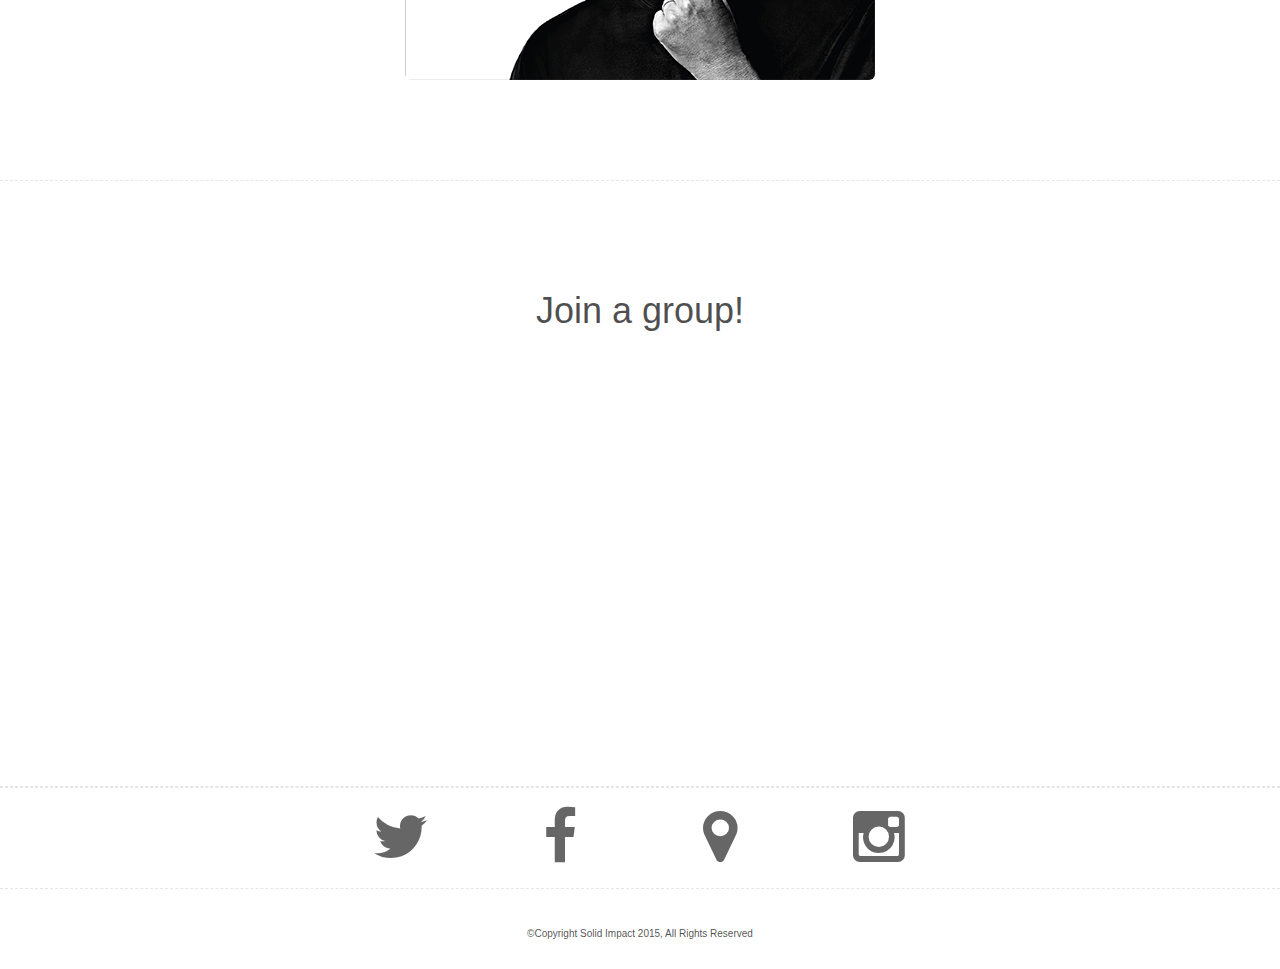
==== commit e32ab470: "." ====
--- a/index.html
+++ b/index.html
@@ -8,7 +8,7 @@
     <meta name="viewport" content="width=device-width, initial-scale=1">
     <link rel="stylesheet" type="text/css" href="./css/bootstrap.css">
     <link rel="stylesheet" id="ppstyle" type="text/css" href="style.css">
-    <link rel='stylesheet' href='./css/font-awesome.min.css'/><link href='http://fonts.googleapis.com/css?family=Montserrat' rel='stylesheet' type='text/css'>
+    <link rel='stylesheet' href='./css/font-awesome.min.css'/>
     <script src="./js/jquery-2.1.0.min.js"></script>
     <script src="./js/bootstrap.js"></script>
     <script src="./js/blocs.js"></script>
@@ -17,13 +17,13 @@
 <body>
 <!-- Main container -->
 <div class="page-container">
-    
-<!-- Navigation Bloc -->
+    +<!-- Navigation Bloc --> <div class="bloc bgc-2 l-bloc" id="nav-bloc">
 	<div class="container bloc-sm">
 		<nav class="navbar row">
 			<div class="navbar-header">
-				<a class="navbar-brand" href="index.html">Company</a>
+				<a class="navbar-brand" href="index.html">Kati Stuff</a>
 				<button id="nav-toggle" type="button" class="ui-navbar-toggle navbar-toggle" data-toggle="collapse" data-target=".navbar-1">
 					<span class="sr-only">Toggle navigation</span><span class="icon-bar"></span><span class="icon-bar"></span><span class="icon-bar"></span>
 				</button>
@@ -40,95 +40,167 @@
 						<a href="outdoor-activites-.html">Outdoor Activites</a>
 					</li>
 					<li>
-						<a href="-contact-us.html">Contact Us</a>
+						<a href="submit-an-activity.html">Submit An Activity</a>
 					</li>
 					<li>
 						<a href="about-katikati.html">About KatiKati</a>
 					</li>
+					<li>
+						<a href="job-board.html">Job Board</a>
+					</li>
 				</ul>
 			</div>
 		</nav>
 	</div>
-</div>
-<!-- Navigation Bloc END -->
-
-<!-- bloc-1 -->
+</div>+<!-- Navigation Bloc END -->++<!-- bloc-1 --> <div class="bloc  l-bloc" id="bloc-1">
 	<div class="container bloc-sm">
 		<div class="row">
 			<div class="col-sm-12">
-				<img src="img/Untitled-2.jpg" class="img-responsive img-rd" alt='' />
-				<h3 class="text-center  mg-sm">
-					KatiStuff
-				</h3>
-				<p class="text-center">
-					KatiStuff is here to help you find things to do! If you live in the katikati area and you want activities to do or if you have a certain hobbie you are into you can join a group! There is loads you can do in Katikati so whether your an outdoor person or an indoor person have a look at what you can do and have fun!
-				</p>
-			</div>
-		</div>
-	</div>
-</div>
-<!-- bloc-1 END -->
-
-<!-- bloc-2 -->
+				<div id="carousel-1" class="carousel slide">
+					<ol class="carousel-indicators">
+						<li data-target="#carousel-1" data-slide-to="0">
+						</li>
+						<li data-target="#carousel-1" data-slide-to="1">
+						</li>
+						<li data-target="#carousel-1" data-slide-to="2">
+						</li>
+						<li data-target="#carousel-1" data-slide-to="3">
+						</li>
+						<li data-target="#carousel-3" data-slide-to="3">
+						</li>
+					</ol>
+					<div class="carousel-inner">
+						<div class="item">
+							<img src="img/Untitled-2.jpg" alt='' />
+							<div class="carousel-caption">
+							</div>
+						</div>
+						<div class="item">
+							<img src="img/broken-img.png" alt='' />
+							<div class="carousel-caption">
+							</div>
+						</div>
+						<div class="item">
+							<img src="img/placeholder-image-wide.png" alt='' />
+							<div class="carousel-caption">
+							</div>
+						</div>
+					</div><a class="left carousel-control" href="#carousel-1" role="button" data-slide="prev"><span class="fa fa-chevron-left"></span><span class="sr-only">Previous</span></a><a class="right carousel-control" href="#carousel-1" role="button" data-slide="next"><span class="fa fa-chevron-right"></span><span class="sr-only">Next</span></a>
+				</div>
+			</div>
+		</div>
+	</div>
+</div>+<!-- bloc-1 END -->++<!-- bloc-2 --> <div class="bloc  l-bloc" id="bloc-2">
 	<div class="container bloc-sm">
 		<div class="row">
+			<div id="carousel-2" class="carousel slide">
+				<ol class="carousel-indicators">
+					<li data-target="#carousel-2" data-slide-to="0" class="active">
+					</li>
+					<li data-target="#carousel-2" data-slide-to="1">
+					</li>
+					<li data-target="#carousel-2" data-slide-to="2">
+					</li>
+				</ol>
+				<div class="carousel-inner">
+					<div class="item active">
+						<img src="img/Untitled-2.jpg" alt='' />
+						<div class="carousel-caption">
+						</div>
+					</div>
+					<div class="item">
+						<img src="img/Photo%20comp%20banner.png" alt='' />
+						<div class="carousel-caption">
+						</div>
+					</div>
+					<div class="item">
+						<img src="img/Fairy.jpg" alt='' />
+						<div class="carousel-caption">
+						</div>
+					</div>
+				</div><a class="left carousel-control" href="#carousel-2" role="button" data-slide="prev"><span class="fa fa-chevron-left"></span><span class="sr-only">Previous</span></a><a class="right carousel-control" href="#carousel-2" role="button" data-slide="next"><span class="fa fa-chevron-right"></span><span class="sr-only">Next</span></a>
+			</div>
+			<h3 class="mg-md text-center">
+				Kati Stuff
+			</h3>
+			<p class="text-center">
+				Katistuff is a website dedicated to helping you get the most out of local living, keeping you up to date on all activities happening in Katikati, Katistuff was created by the youth for people of all ages.
+			</p>
 			<div class="text-center">
 				<a href="index.html" class="btn   btn-lg wire-btn-c-1 btn-wire">Find An Activity</a>
 			</div>
 		</div>
 	</div>
-</div>
-<!-- bloc-2 END -->
-
-<!-- bloc-3 -->
+</div>+<!-- bloc-2 END -->++<!-- bloc-3 --> <div class="bloc l-bloc " id="bloc-3">
 	<div class="container bloc-sm">
 		<div class="row">
 			<div class="col-sm-6">
 				<h2 class="mg-md text-center">
 					Indoor Activities
-				</h2><a href="index.html"><img src="img/Untitled-5.png" class="img-responsive img-rd-md" alt='' /></a>
+				</h2><a href="indoor-activities.html"><img src="img/Untitled-5.png" class="img-responsive img-rd-md" alt='' /></a>
 			</div>
 			<div class="col-sm-6">
 				<h2 class="mg-md text-center">
 					Outdoor Activities
-				</h2><a href="index.html"><img src="img/Untitled-4.png" class="img-responsive img-rd-md" alt='' /></a>
-			</div>
-		</div>
-	</div>
-</div>
-<!-- bloc-3 END -->
-
-<!-- bloc-4 -->
-<div class="bloc  l-bloc b-divider-dashed" id="bloc-4">
+				</h2><a href="outdoor-activites-.html"><img src="img/Untitled-4.png" class="img-responsive img-rd-md" alt='' /></a>
+			</div>
+		</div>
+	</div>
+</div>+<!-- bloc-3 END -->++<!-- bloc-4 -->+<div class="bloc l-bloc " id="bloc-4">
 	<div class="container bloc-lg">
 		<div class="row">
 			<div class="col-sm-12">
 				<h1 class="mg-md text-center">
-					Upcomming events!
+					Looking For Jobs ?
+				</h1><img src="img/Untitled-12.png" class="img-responsive center-block img-rd" alt='' />
+			</div>
+		</div>
+	</div>
+</div>+<!-- bloc-4 END -->++<!-- bloc-5 -->+<div class="bloc  l-bloc b-divider-dashed" id="bloc-5">
+	<div class="container bloc-lg">
+		<div class="row">
+			<div class="col-sm-12">
+				<h1 class="mg-md text-center">
+					Join a group!
 				</h1>
 			</div>
 		</div>
 		<div class="row voffset">
 			<div class="col-sm-6">
-				<iframe src="http://www.facebook.com/plugins/likebox.php?href=http%3A%2F%2Fwww.facebook.com%2Fyouthmpowa?fref=ts&width=600&colorscheme=light&show_faces=true&border_color&stream=true&header=true&height=435" scrolling="yes" frameborder="0" style="border:none; overflow:hidden; width:500px; height:430px; background: white; float:left; " allowtransparency="true">
-</iframe>
-			</div>
-			<div class="col-sm-6">
-				<iframe src="http://www.facebook.com/plugins/likebox.php?href=http%3A%2F%2Fwww.facebook.com%2FKatchKatikatiInc?fref=ts&width=600&colorscheme=light&show_faces=true&border_color&stream=true&header=true&height=435" scrolling="yes" frameborder="0" style="border:none; overflow:hidden; width:500px; height:430px; background: white; float:left; " allowtransparency="true">
-</iframe>
-			</div>
-			<div class="col-sm-6">
-			</div>
-		</div>
-	</div>
-</div>
-<!-- bloc-4 END -->
-
-<!-- bloc-5 -->
-<div class="bloc  l-bloc b-divider-dashed" id="bloc-5">
+				<iframe width="100%" height="300" frameborder="0" style="border:0">
+				</iframe>
+			</div>
+			<div class="col-sm-6">
+				<iframe width="100%" height="300" frameborder="0" style="border:0">
+				</iframe>
+			</div>
+		</div>
+	</div>
+</div>+<!-- bloc-5 END -->++<!-- bloc-6 -->+<div class="bloc  l-bloc b-divider-dashed" id="bloc-6">
 	<div class="container bloc-sm">
 		<div class="row">
 			<div class="col-sm-12 col-md-8 col-md-offset-2">
@@ -139,7 +211,7 @@
 					<a class="social-lg" href="#"><span class="fa fa-facebook icon-lg"></span></a>
 				</div>
 				<div class="col-sm-3 text-center">
-					<a class="social-lg" href="index.html"><span class="fa fa-map-marker icon-lg"></span></a>
+					<a class="social-lg" href="about-katikati.html"><span class="fa fa-map-marker icon-lg"></span></a>
 				</div>
 				<div class="col-sm-3 text-center">
 					<a class="social-lg" href="#"><span class="fa fa-instagram icon-lg"></span></a>
@@ -147,11 +219,11 @@
 			</div>
 		</div>
 	</div>
-</div>
-<!-- bloc-5 END -->
-
-<!-- Footer - bloc-9 -->
-<div class="bloc  l-bloc" id="bloc-9">
+</div>+<!-- bloc-6 END -->++<!-- Footer - bloc-13 -->+<div class="bloc  l-bloc" id="bloc-13">
 	<div class="container">
 		<div class="col-sm-12 col-md-8 col-md-offset-2">
 			<h3 class="text-center ">
@@ -159,8 +231,8 @@
 			</h3>
 		</div>
 	</div>
-</div>
-<!-- Footer - bloc-9 END -->
+</div>+<!-- Footer - bloc-13 END -->
 </div>
 <!-- Main container END -->
 
--- a/style.css
+++ b/style.css
@@ -44,6 +44,9 @@
 .bloc-lg{
 	padding:100px 0;
 }
+.bloc-md{
+	padding:50px 0;
+}
 .bloc-sm{
 	padding:20px 0;
 }
@@ -92,17 +95,13 @@
 
 /* Custom bloc styling */
 
-#nav-bloc,#bloc-1,#bloc-3,#bloc-6,#bloc-7,#bloc-8{
+#nav-bloc,#bloc-1,#bloc-3,#bloc-4,#bloc-7,#bloc-8,#bloc-9,#bloc-10,#bloc-11,#bloc-12{
 	background-color:#ffffff;
 }
-#bloc-2,#bloc-4,#bloc-5,#bloc-9{
+#bloc-2,#bloc-5,#bloc-6,#bloc-13{
 	background-color:#ffffff;
 }
-#bloc-1 h3{
-	font-family: Montserrat;
-	font-size: 44px;
-}
-#bloc-9 h3{
+#bloc-13 h3{
 	line-height: 50px;
 	font-size: 10px;
 }
@@ -177,10 +176,6 @@
 
 /* Bric adjustment margins */
 
-.mg-sm{
-	margin-top:10px;
-	margin-bottom:5px;
-}
 .mg-md{
 	margin-top:10px;
 	margin-bottom:20px;
@@ -241,11 +236,35 @@
 }
 
 
+/*Forms*/
+
+.form-control{
+	border-color:rgba(0,0,0,.1);
+	box-shadow:none;
+}
 
 /*iFrame*/
 
 iframe{
 	border:0;
+}
+/*Carousel*/
+
+.carousel-control span{
+	position: absolute;
+	top: 50%;
+	z-index: 5;
+	display: inline-block;
+}
+.carousel-control{
+	color:#FFF!important;
+	text-shadow: none;
+}
+.carousel-indicators li{
+	margin: 0 4px;
+}
+.carousel-indicators .active{
+	margin: 0 4px -1px;
 }
 
 
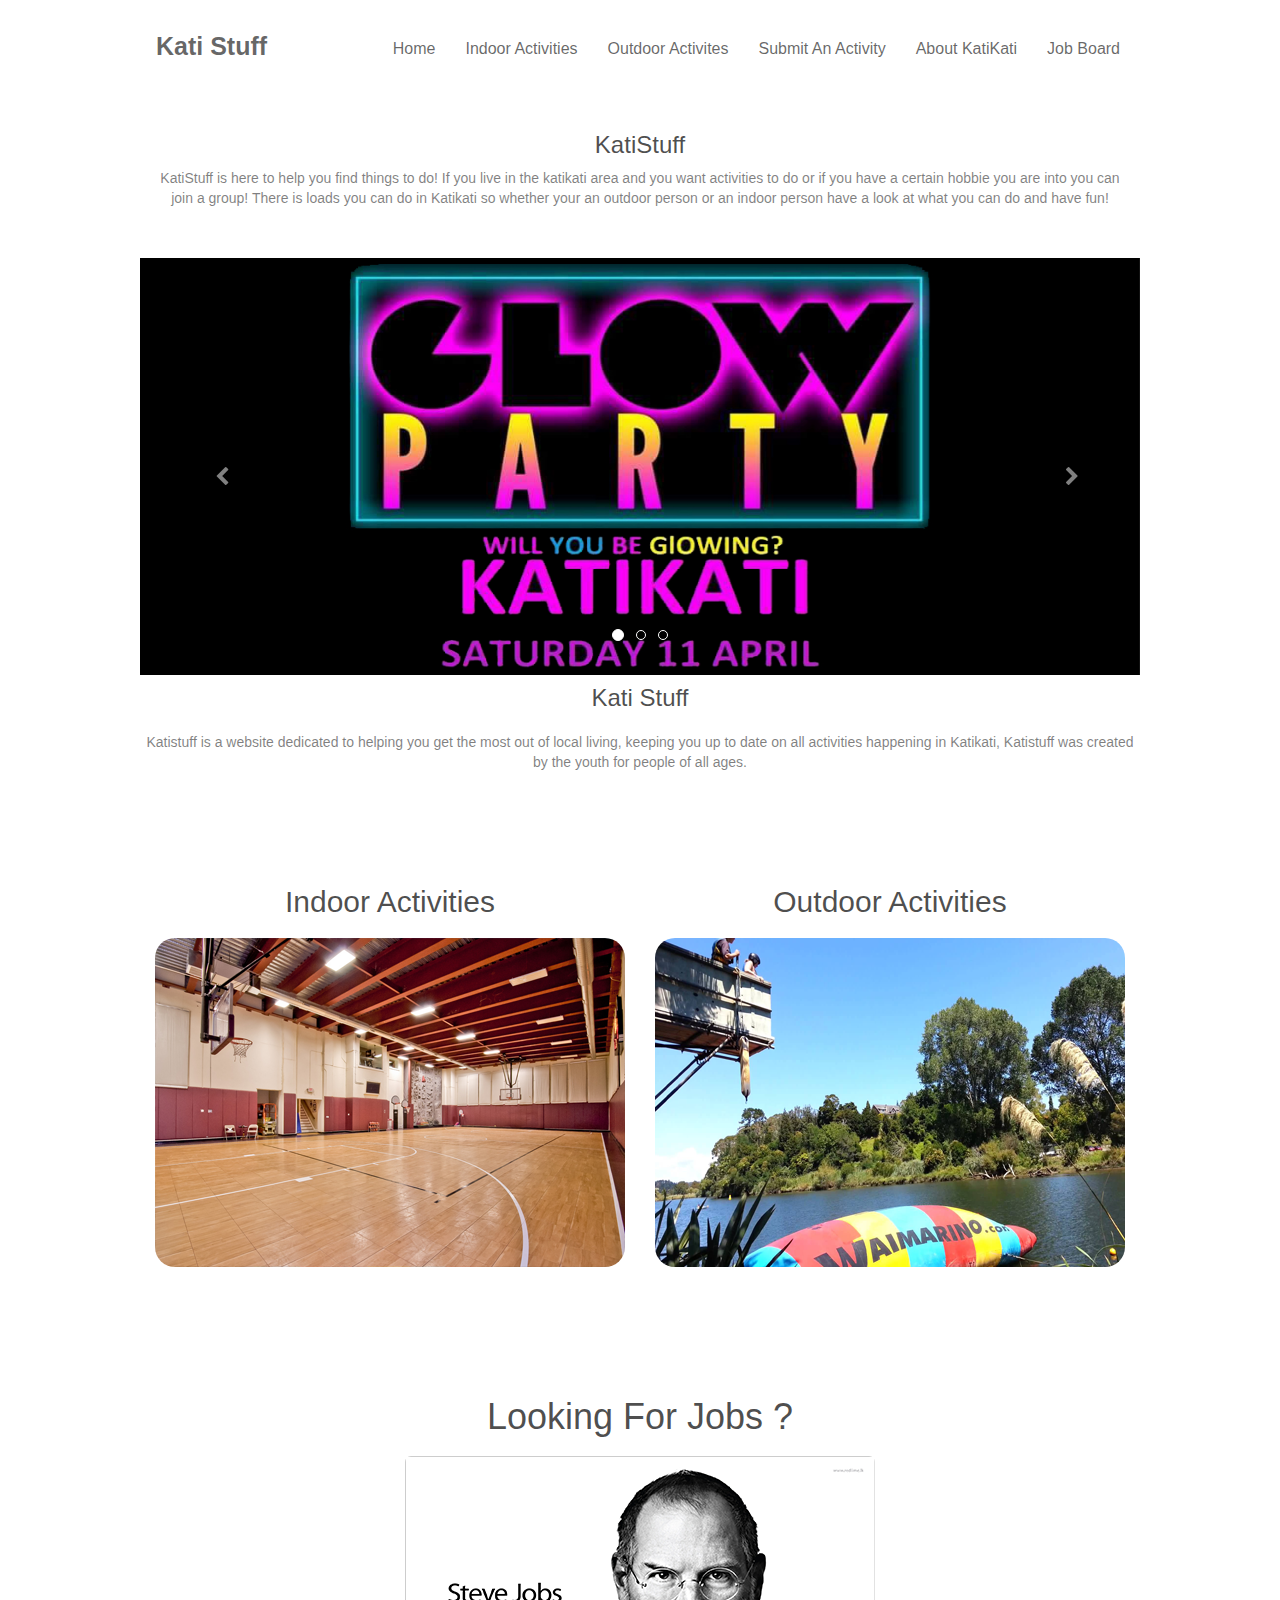
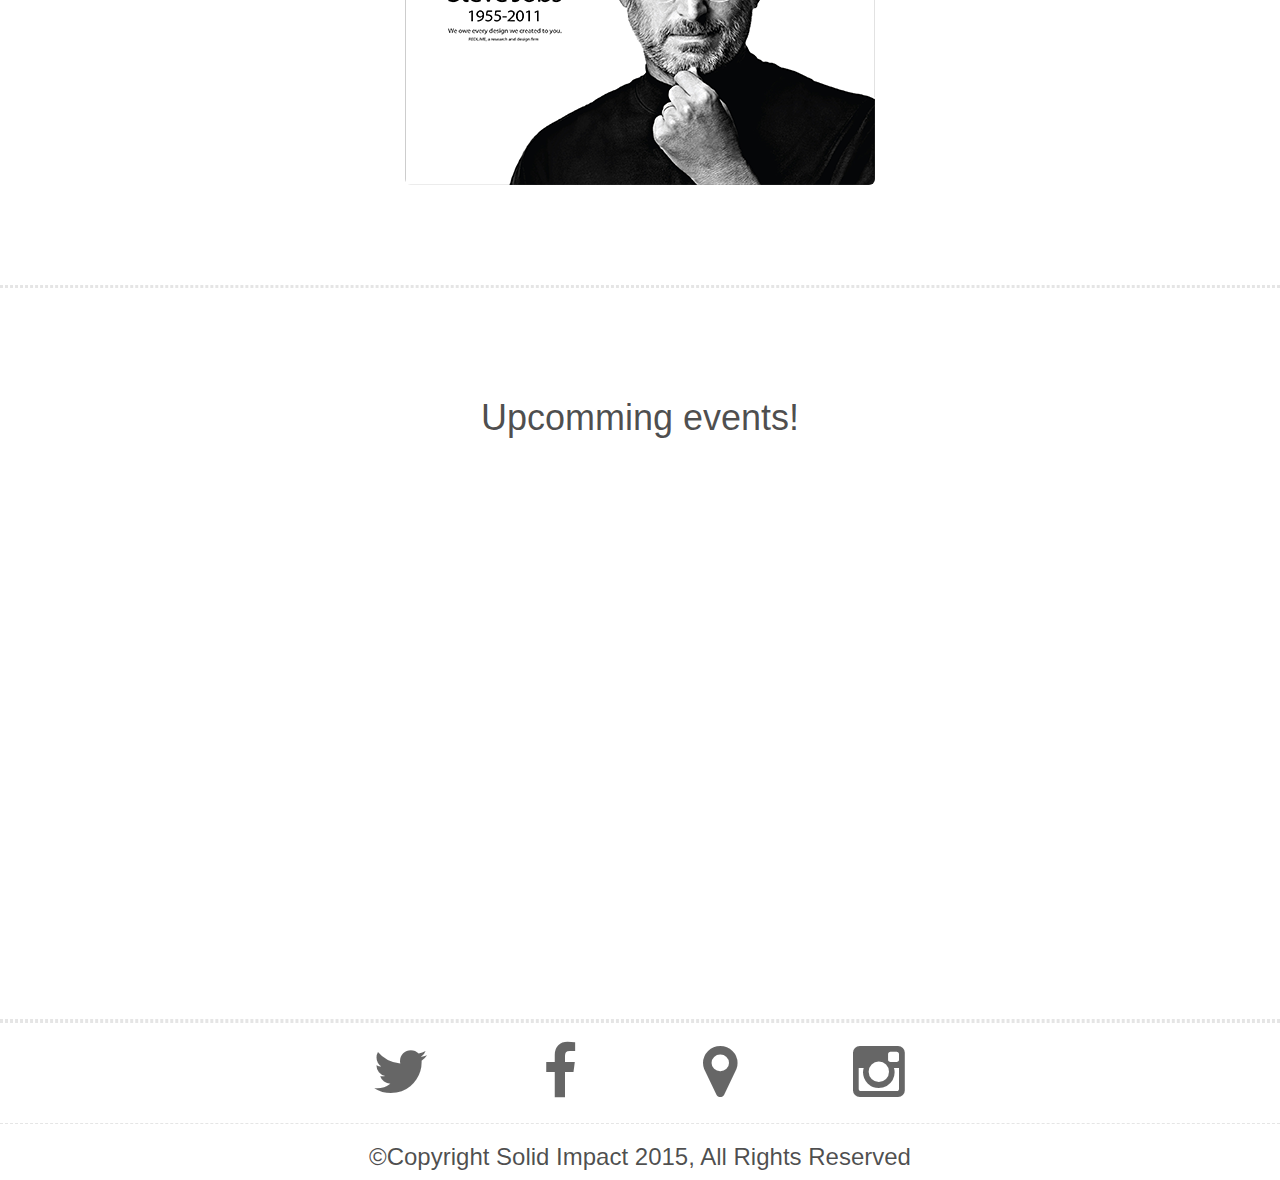
==== commit 8cd15528: "Merge remote-tracking branch 'origin/master'" ====
--- a/index.html
+++ b/index.html
@@ -17,8 +17,8 @@
 <body>
 <!-- Main container -->
 <div class="page-container">
-    -<!-- Navigation Bloc -->+    
+<!-- Navigation Bloc -->
 <div class="bloc bgc-2 l-bloc" id="nav-bloc">
 	<div class="container bloc-sm">
 		<nav class="navbar row">
@@ -52,10 +52,10 @@
 			</div>
 		</nav>
 	</div>
-</div>-<!-- Navigation Bloc END -->--<!-- bloc-1 -->+</div>
+<!-- Navigation Bloc END -->
+
+<!-- bloc-1 -->
 <div class="bloc  l-bloc" id="bloc-1">
 	<div class="container bloc-sm">
 		<div class="row">
@@ -91,13 +91,19 @@
 						</div>
 					</div><a class="left carousel-control" href="#carousel-1" role="button" data-slide="prev"><span class="fa fa-chevron-left"></span><span class="sr-only">Previous</span></a><a class="right carousel-control" href="#carousel-1" role="button" data-slide="next"><span class="fa fa-chevron-right"></span><span class="sr-only">Next</span></a>
 				</div>
-			</div>
-		</div>
-	</div>
-</div>-<!-- bloc-1 END -->--<!-- bloc-2 -->+				<h3 class="text-center  mg-sm">
+					KatiStuff
+				</h3>
+				<p class="text-center">
+					KatiStuff is here to help you find things to do! If you live in the katikati area and you want activities to do or if you have a certain hobbie you are into you can join a group! There is loads you can do in Katikati so whether your an outdoor person or an indoor person have a look at what you can do and have fun!
+				</p>
+			</div>
+		</div>
+	</div>
+</div>
+<!-- bloc-1 END -->
+
+<!-- bloc-2 -->
 <div class="bloc  l-bloc" id="bloc-2">
 	<div class="container bloc-sm">
 		<div class="row">
@@ -139,10 +145,10 @@
 			</div>
 		</div>
 	</div>
-</div>-<!-- bloc-2 END -->--<!-- bloc-3 -->+</div>
+<!-- bloc-2 END -->
+
+<!-- bloc-3 -->
 <div class="bloc l-bloc " id="bloc-3">
 	<div class="container bloc-sm">
 		<div class="row">
@@ -158,10 +164,10 @@
 			</div>
 		</div>
 	</div>
-</div>-<!-- bloc-3 END -->--<!-- bloc-4 -->+</div>
+<!-- bloc-3 END -->
+
+<!-- bloc-4 -->
 <div class="bloc l-bloc " id="bloc-4">
 	<div class="container bloc-lg">
 		<div class="row">
@@ -172,35 +178,48 @@
 			</div>
 		</div>
 	</div>
-</div>-<!-- bloc-4 END -->--<!-- bloc-5 -->+</div>
+<!-- bloc-4 END -->
+
+<!-- bloc-5 -->
 <div class="bloc  l-bloc b-divider-dashed" id="bloc-5">
+
+</div>
+<!-- bloc-3 END -->
+
+<!-- bloc-4 -->
+<div class="bloc  l-bloc b-divider-dashed" id="bloc-4">
 	<div class="container bloc-lg">
 		<div class="row">
 			<div class="col-sm-12">
 				<h1 class="mg-md text-center">
-					Join a group!
+					Upcomming events!
 				</h1>
 			</div>
 		</div>
 		<div class="row voffset">
 			<div class="col-sm-6">
-				<iframe width="100%" height="300" frameborder="0" style="border:0">
-				</iframe>
-			</div>
-			<div class="col-sm-6">
-				<iframe width="100%" height="300" frameborder="0" style="border:0">
-				</iframe>
-			</div>
-		</div>
-	</div>
-</div>-<!-- bloc-5 END -->--<!-- bloc-6 -->+				<iframe src="http://www.facebook.com/plugins/likebox.php?href=http%3A%2F%2Fwww.facebook.com%2Fyouthmpowa?fref=ts&width=600&colorscheme=light&show_faces=true&border_color&stream=true&header=true&height=435" scrolling="yes" frameborder="0" style="border:none; overflow:hidden; width:500px; height:430px; background: white; float:left; " allowtransparency="true">
+</iframe>
+			</div>
+			<div class="col-sm-6">
+				<iframe src="http://www.facebook.com/plugins/likebox.php?href=http%3A%2F%2Fwww.facebook.com%2FKatchKatikatiInc?fref=ts&width=600&colorscheme=light&show_faces=true&border_color&stream=true&header=true&height=435" scrolling="yes" frameborder="0" style="border:none; overflow:hidden; width:500px; height:430px; background: white; float:left; " allowtransparency="true">
+</iframe>
+			</div>
+			<div class="col-sm-6">
+			</div>
+		</div>
+	</div>
+</div>
+<!-- bloc-5 END -->
+
+<!-- bloc-6 -->
 <div class="bloc  l-bloc b-divider-dashed" id="bloc-6">
+</div>
+<!-- bloc-4 END -->
+
+<!-- bloc-5 -->
+<div class="bloc  l-bloc b-divider-dashed" id="bloc-5">
 	<div class="container bloc-sm">
 		<div class="row">
 			<div class="col-sm-12 col-md-8 col-md-offset-2">
@@ -219,11 +238,16 @@
 			</div>
 		</div>
 	</div>
-</div>-<!-- bloc-6 END -->--<!-- Footer - bloc-13 -->+</div>
+<!-- bloc-6 END -->
+
+<!-- Footer - bloc-13 -->
 <div class="bloc  l-bloc" id="bloc-13">
+</div>
+<!-- bloc-5 END -->
+
+<!-- Footer - bloc-9 -->
+<div class="bloc  l-bloc" id="bloc-9">
 	<div class="container">
 		<div class="col-sm-12 col-md-8 col-md-offset-2">
 			<h3 class="text-center ">
@@ -231,8 +255,6 @@
 			</h3>
 		</div>
 	</div>
-</div>-<!-- Footer - bloc-13 END -->
 </div>
 <!-- Main container END -->
 
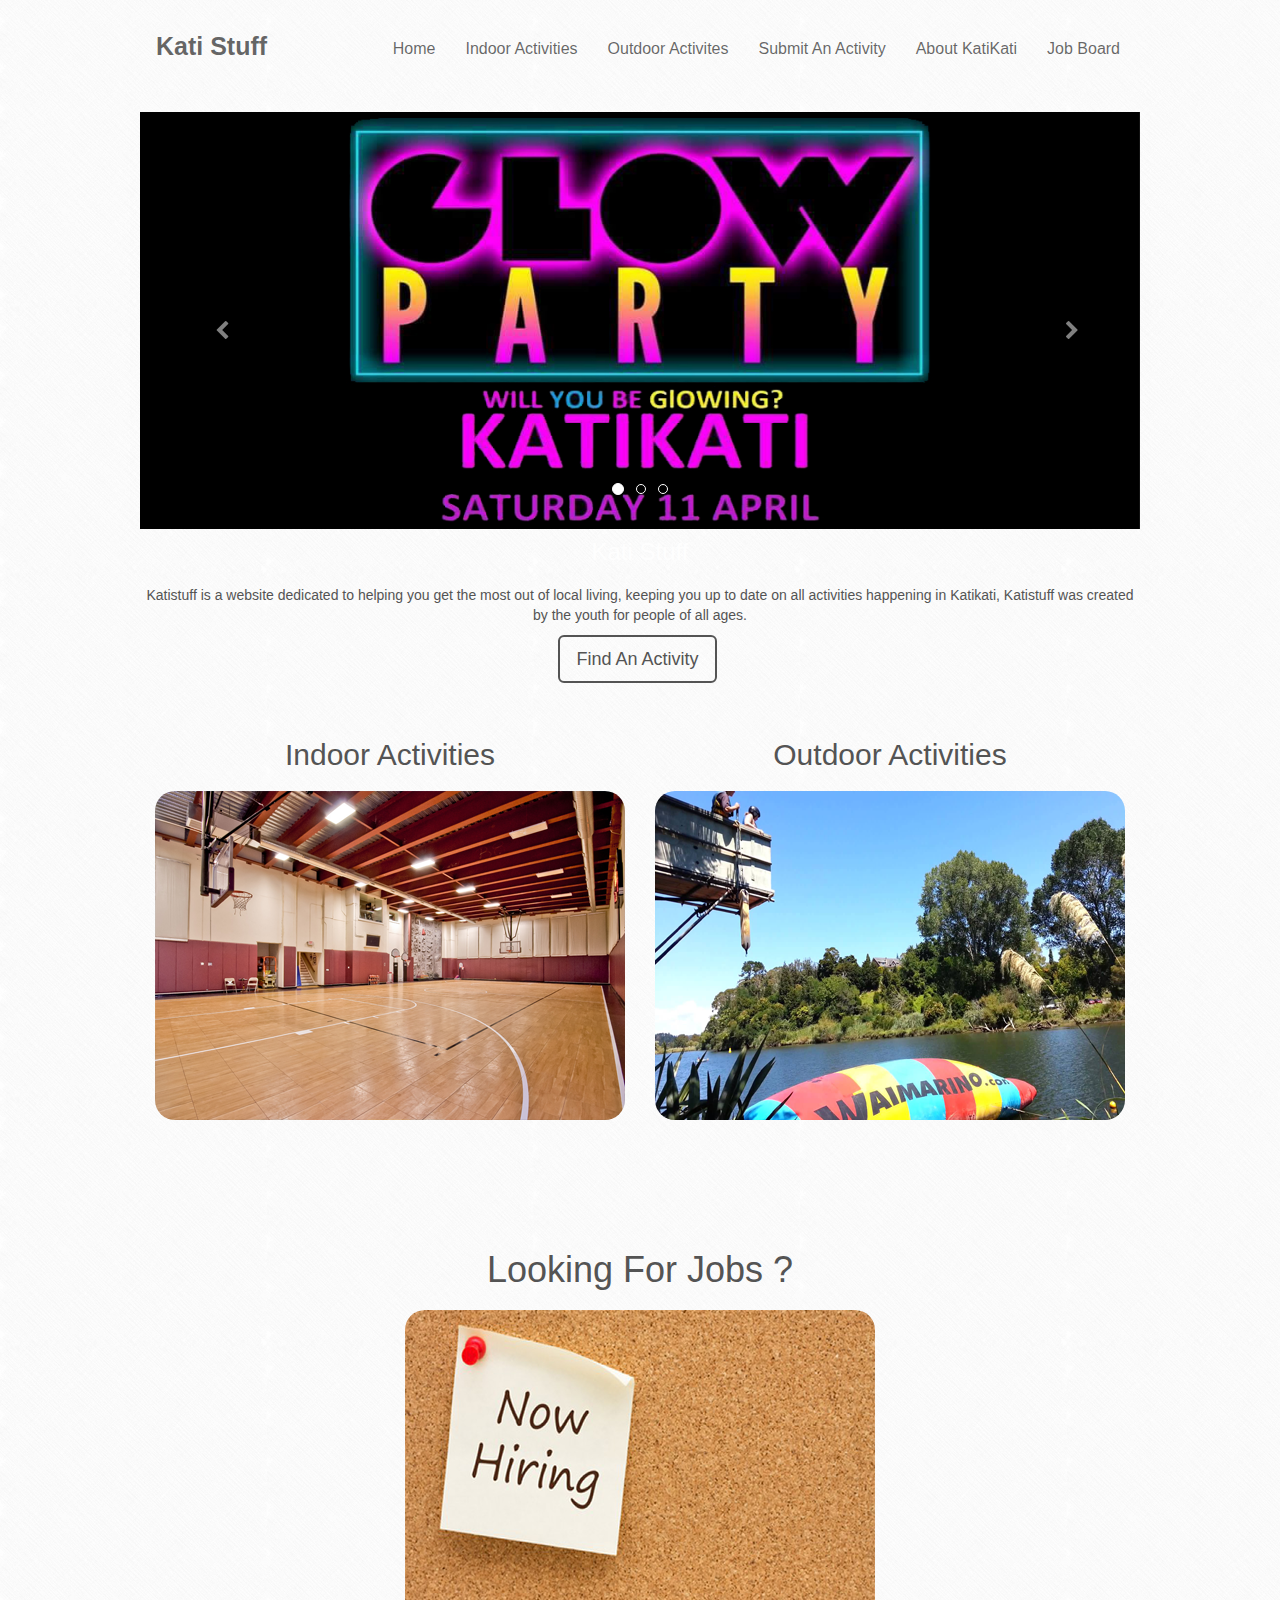
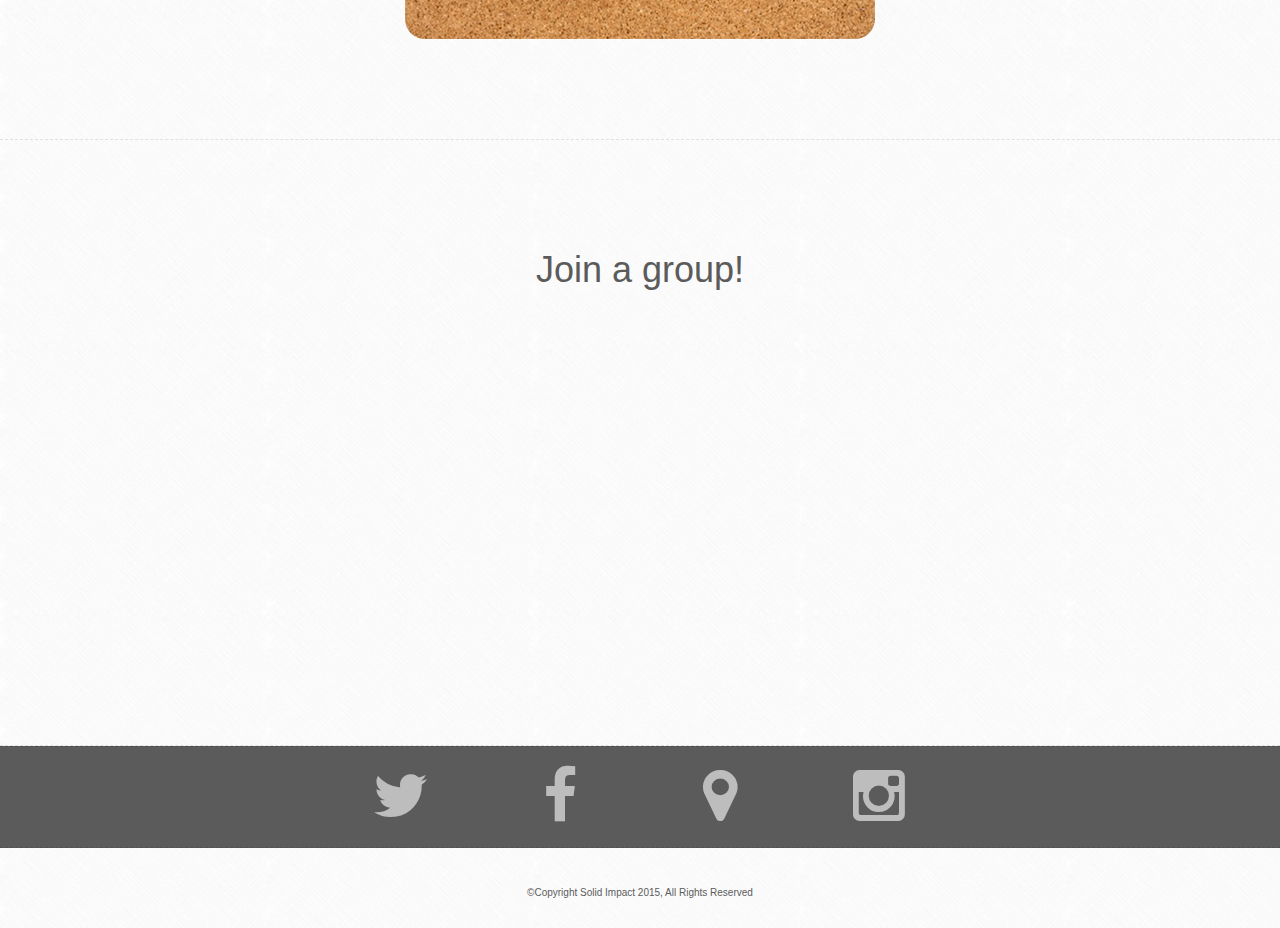
==== commit ff98c1bf: "Final Version" ====
--- a/index.html
+++ b/index.html
@@ -17,9 +17,9 @@
 <body>
 <!-- Main container -->
 <div class="page-container">
-    
-<!-- Navigation Bloc -->
-<div class="bloc bgc-2 l-bloc" id="nav-bloc">
+    +<!-- Navigation Bloc -->+<div class="bloc bg-Backgroung bgc-2 l-bloc" id="nav-bloc">
 	<div class="container bloc-sm">
 		<nav class="navbar row">
 			<div class="navbar-header">
@@ -52,59 +52,11 @@
 			</div>
 		</nav>
 	</div>
-</div>
-<!-- Navigation Bloc END -->
-
-<!-- bloc-1 -->
-<div class="bloc  l-bloc" id="bloc-1">
-	<div class="container bloc-sm">
-		<div class="row">
-			<div class="col-sm-12">
-				<div id="carousel-1" class="carousel slide">
-					<ol class="carousel-indicators">
-						<li data-target="#carousel-1" data-slide-to="0">
-						</li>
-						<li data-target="#carousel-1" data-slide-to="1">
-						</li>
-						<li data-target="#carousel-1" data-slide-to="2">
-						</li>
-						<li data-target="#carousel-1" data-slide-to="3">
-						</li>
-						<li data-target="#carousel-3" data-slide-to="3">
-						</li>
-					</ol>
-					<div class="carousel-inner">
-						<div class="item">
-							<img src="img/Untitled-2.jpg" alt='' />
-							<div class="carousel-caption">
-							</div>
-						</div>
-						<div class="item">
-							<img src="img/broken-img.png" alt='' />
-							<div class="carousel-caption">
-							</div>
-						</div>
-						<div class="item">
-							<img src="img/placeholder-image-wide.png" alt='' />
-							<div class="carousel-caption">
-							</div>
-						</div>
-					</div><a class="left carousel-control" href="#carousel-1" role="button" data-slide="prev"><span class="fa fa-chevron-left"></span><span class="sr-only">Previous</span></a><a class="right carousel-control" href="#carousel-1" role="button" data-slide="next"><span class="fa fa-chevron-right"></span><span class="sr-only">Next</span></a>
-				</div>
-				<h3 class="text-center  mg-sm">
-					KatiStuff
-				</h3>
-				<p class="text-center">
-					KatiStuff is here to help you find things to do! If you live in the katikati area and you want activities to do or if you have a certain hobbie you are into you can join a group! There is loads you can do in Katikati so whether your an outdoor person or an indoor person have a look at what you can do and have fun!
-				</p>
-			</div>
-		</div>
-	</div>
-</div>
-<!-- bloc-1 END -->
-
-<!-- bloc-2 -->
-<div class="bloc  l-bloc" id="bloc-2">
+</div>+<!-- Navigation Bloc END -->++<!-- bloc-1 -->+<div class="bloc  bg-Backgroung d-bloc " id="bloc-1">
 	<div class="container bloc-sm">
 		<div class="row">
 			<div id="carousel-2" class="carousel slide">
@@ -145,89 +97,76 @@
 			</div>
 		</div>
 	</div>
-</div>
-<!-- bloc-2 END -->
-
-<!-- bloc-3 -->
-<div class="bloc l-bloc " id="bloc-3">
-	<div class="container bloc-sm">
-		<div class="row">
-			<div class="col-sm-6">
-				<h2 class="mg-md text-center">
+</div>+<!-- bloc-1 END -->++<!-- bloc-2 -->+<div class="bloc  bg-Backgroung d-bloc" id="bloc-2">
+	<div class="container bloc-sm">
+		<div class="row">
+			<div class="col-sm-6">
+				<h2 class="mg-md text-center ">
 					Indoor Activities
 				</h2><a href="indoor-activities.html"><img src="img/Untitled-5.png" class="img-responsive img-rd-md" alt='' /></a>
 			</div>
 			<div class="col-sm-6">
-				<h2 class="mg-md text-center">
+				<h2 class="mg-md text-center ">
 					Outdoor Activities
 				</h2><a href="outdoor-activites-.html"><img src="img/Untitled-4.png" class="img-responsive img-rd-md" alt='' /></a>
 			</div>
 		</div>
 	</div>
-</div>
-<!-- bloc-3 END -->
-
-<!-- bloc-4 -->
-<div class="bloc l-bloc " id="bloc-4">
+</div>+<!-- bloc-2 END -->++<!-- bloc-3 -->+<div class="bloc  bg-Backgroung d-bloc" id="bloc-3">
 	<div class="container bloc-lg">
 		<div class="row">
 			<div class="col-sm-12">
-				<h1 class="mg-md text-center">
+				<h1 class="mg-md text-center ">
 					Looking For Jobs ?
-				</h1><img src="img/Untitled-12.png" class="img-responsive center-block img-rd" alt='' />
-			</div>
-		</div>
-	</div>
-</div>
-<!-- bloc-4 END -->
-
-<!-- bloc-5 -->
-<div class="bloc  l-bloc b-divider-dashed" id="bloc-5">
-
-</div>
-<!-- bloc-3 END -->
-
-<!-- bloc-4 -->
-<div class="bloc  l-bloc b-divider-dashed" id="bloc-4">
+				</h1><img src="img/Untitled-17.png" class="img-responsive center-block img-rd-md" alt='' />
+			</div>
+		</div>
+	</div>
+</div>+<!-- bloc-3 END -->++<!-- bloc-4 -->+<div class="bloc  b-divider-dashed bg-Backgroung d-bloc" id="bloc-4">
 	<div class="container bloc-lg">
 		<div class="row">
 			<div class="col-sm-12">
-				<h1 class="mg-md text-center">
-					Upcomming events!
+				<h1 class="mg-md text-center ">
+					Join a group!
 				</h1>
 			</div>
 		</div>
 		<div class="row voffset">
 			<div class="col-sm-6">
-				<iframe src="http://www.facebook.com/plugins/likebox.php?href=http%3A%2F%2Fwww.facebook.com%2Fyouthmpowa?fref=ts&width=600&colorscheme=light&show_faces=true&border_color&stream=true&header=true&height=435" scrolling="yes" frameborder="0" style="border:none; overflow:hidden; width:500px; height:430px; background: white; float:left; " allowtransparency="true">
-</iframe>
-			</div>
-			<div class="col-sm-6">
-				<iframe src="http://www.facebook.com/plugins/likebox.php?href=http%3A%2F%2Fwww.facebook.com%2FKatchKatikatiInc?fref=ts&width=600&colorscheme=light&show_faces=true&border_color&stream=true&header=true&height=435" scrolling="yes" frameborder="0" style="border:none; overflow:hidden; width:500px; height:430px; background: white; float:left; " allowtransparency="true">
-</iframe>
-			</div>
-			<div class="col-sm-6">
-			</div>
-		</div>
-	</div>
-</div>
-<!-- bloc-5 END -->
-
-<!-- bloc-6 -->
-<div class="bloc  l-bloc b-divider-dashed" id="bloc-6">
-</div>
-<!-- bloc-4 END -->
-
-<!-- bloc-5 -->
-<div class="bloc  l-bloc b-divider-dashed" id="bloc-5">
+				<iframe width="100%" height="300" frameborder="0" style="border:0">
+				</iframe>
+			</div>
+			<div class="col-sm-6">
+				<iframe width="100%" height="300" frameborder="0" style="border:0">
+				</iframe>
+			</div>
+		</div>
+	</div>
+</div>+<!-- bloc-4 END -->++<!-- bloc-5 -->+<div class="bloc b-divider-dashed d-bloc " id="bloc-5">
 	<div class="container bloc-sm">
 		<div class="row">
 			<div class="col-sm-12 col-md-8 col-md-offset-2">
 				<div class="col-sm-3 text-center">
-					<a class="social-lg" href="#"><span class="fa fa-twitter icon-lg"></span></a>
-				</div>
-				<div class="col-sm-3 text-center">
-					<a class="social-lg" href="#"><span class="fa fa-facebook icon-lg"></span></a>
+					<a class="social-lg" href="index.html"><span class="fa fa-twitter icon-lg"></span></a>
+				</div>
+				<div class="col-sm-3 text-center">
+					<a class="social-lg" href="index.html"><span class="fa fa-facebook icon-lg"></span></a>
 				</div>
 				<div class="col-sm-3 text-center">
 					<a class="social-lg" href="about-katikati.html"><span class="fa fa-map-marker icon-lg"></span></a>
@@ -238,23 +177,20 @@
 			</div>
 		</div>
 	</div>
-</div>
-<!-- bloc-6 END -->
-
-<!-- Footer - bloc-13 -->
-<div class="bloc  l-bloc" id="bloc-13">
-</div>
-<!-- bloc-5 END -->
-
-<!-- Footer - bloc-9 -->
-<div class="bloc  l-bloc" id="bloc-9">
+</div>+<!-- bloc-5 END -->++<!-- Footer - bloc-12 -->+<div class="bloc  bg-Backgroung d-bloc" id="bloc-12">
 	<div class="container">
 		<div class="col-sm-12 col-md-8 col-md-offset-2">
-			<h3 class="text-center ">
+			<h3 class="text-center  ">
 				©Copyright Solid Impact 2015, All Rights Reserved
 			</h3>
 		</div>
 	</div>
+</div>+<!-- Footer - bloc-12 END -->
 </div>
 <!-- Main container END -->
 
--- a/style.css
+++ b/style.css
@@ -12,7 +12,7 @@
 a:hover{text-decoration: none; cursor:pointer;}
 
 
-   
+
 
 
 /* Globals type styling */
@@ -52,6 +52,38 @@
 }
 
 
+/* Bloc - Dark theme */
+
+.d-bloc{
+	color:rgba(255,255,255,.7);
+}
+.d-bloc button:hover{
+	color:rgba(255,255,255,.9);
+}
+.d-bloc h1, .d-bloc h2, .d-bloc h3, .d-bloc h4,.d-bloc h5, .d-bloc h6, .d-bloc .ico{
+	color:rgba(255,255,255,.9);
+}
+.d-bloc .icon-round{
+	border-color:rgba(255,255,255,.9);
+}
+.d-bloc .divider-h span{
+	border-color:rgba(255,255,255,.2);
+}
+.d-bloc a{
+	color:rgba(255,255,255,.6);
+}
+.d-bloc a:hover{
+	color:rgba(255,255,255,1);
+}
+.d-bloc .navbar-toggle .icon-bar{
+	background:rgba(255,255,255,1);
+}
+.d-bloc .btn-wire,.d-bloc .btn-wire:hover{
+	color:rgba(255,255,255,1);
+	border-color:rgba(255,255,255,1);
+}
+
+
 /* Bloc - Light theme */
 
 .l-bloc{
@@ -95,17 +127,37 @@
 
 /* Custom bloc styling */
 
-#nav-bloc,#bloc-1,#bloc-3,#bloc-4,#bloc-7,#bloc-8,#bloc-9,#bloc-10,#bloc-11,#bloc-12{
+#nav-bloc,#bloc-2,#bloc-3,#bloc-6,#bloc-7,#bloc-9,#bloc-10,#bloc-11{
 	background-color:#ffffff;
 }
-#bloc-2,#bloc-5,#bloc-6,#bloc-13{
-	background-color:#ffffff;
-}
-#bloc-13 h3{
+#bloc-1,#bloc-4,#bloc-8,#bloc-12{
+	background-color:#545454;
+}
+#bloc-5{
+	background-color:#5b5b5b;
+}
+#bloc-2 h2,#bloc-2 h2,#bloc-3 h1,#bloc-7 h3,#bloc-7 h3,#bloc-7 h3,#bloc-7 h3,#bloc-7 h3,#bloc-7 h3,#bloc-8 h3,#bloc-8 h3,#bloc-8 h3,#bloc-8 h3,#bloc-8 h3,#bloc-8 h3,#bloc-9 h2,#bloc-11 h3,#bloc-11 h3,#bloc-11 h3,#bloc-11 h3{
+	color:#545454;
+}
+#bloc-4 h1,#bloc-12 h3{
+	color:#5b5b5b;
+}
+#bloc-1,#bloc-7,#bloc-8,#bloc-9,#bloc-11{
+	color:#545454;
+}
+#bloc-12 h3{
 	line-height: 50px;
 	font-size: 10px;
 }
 
+/* Bloc image backgrounds */
+
+.bg-Backgroung{
+	background-image:url("img/Backgroung.png");
+}
+.bg-Backgroung{
+	background-image:url("img/Backgroung.png");
+}
 
 /* NavBar */
 
@@ -205,16 +257,16 @@
 /* Button colour styles */
 
 .btn-c-1{
-	background:#ffffff;
-	color:rgba(0,0,0,.5)!important;
+	background:#545454;
+	color:#FFF!important;
 }
 .btn-c-1:hover{
-	background:#cccccc;
-	color:rgba(0,0,0,.5)!important;
+	background:#434343;
+	color:#FFF!important;
 }
 .wire-btn-c-1{
-	color:#ffffff!important;
-	border-color:#ffffff!important;
+	color:#545454!important;
+	border-color:#545454!important;
 }
 
 
